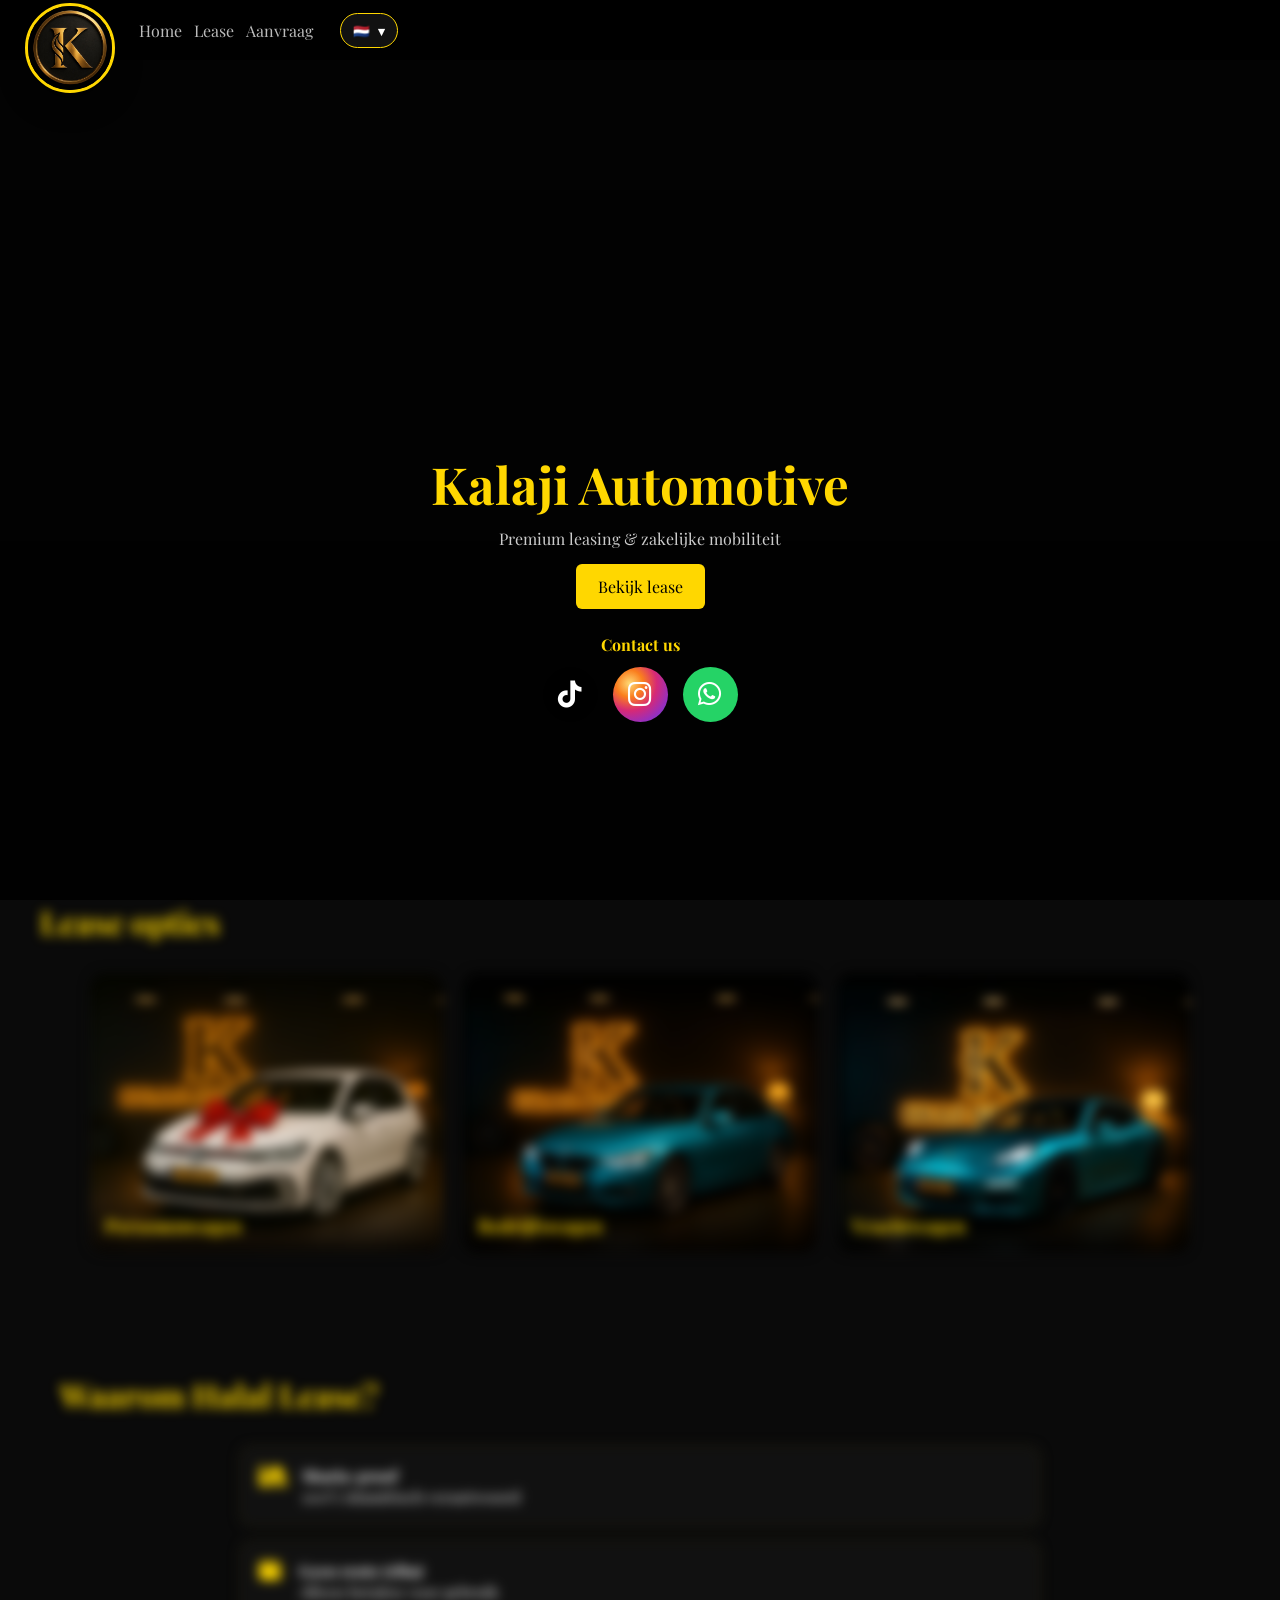
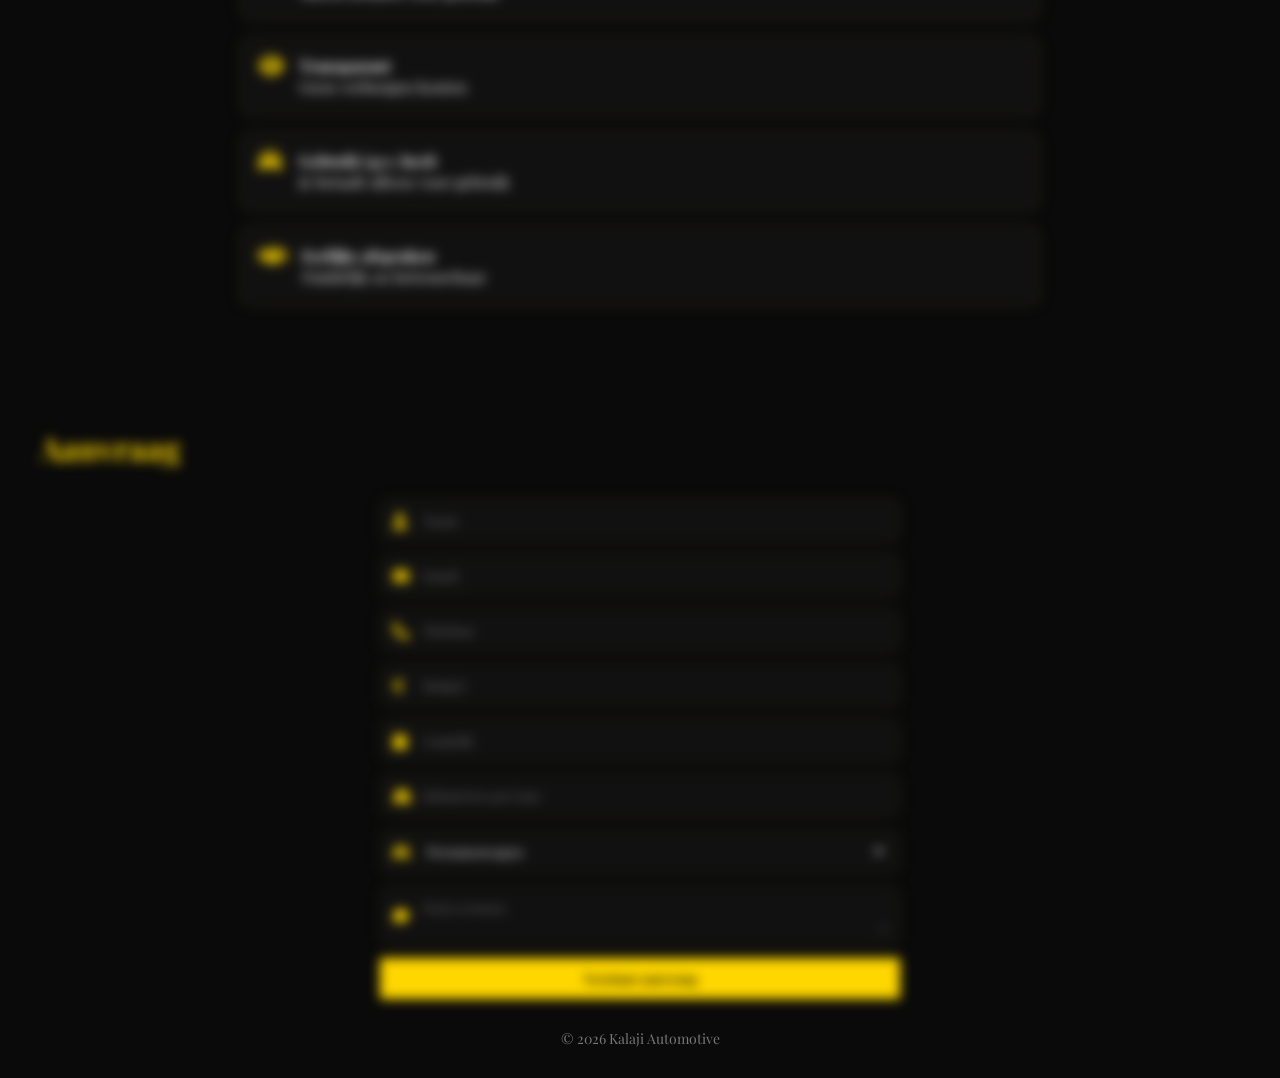
==== index.html @ 42a6dae4 "Update image sources in index.html" ====
<!DOCTYPE html>
<html lang="nl">
<head>
<meta charset="UTF-8">
<meta name="viewport" content="width=device-width, initial-scale=1.0">
<title>Kalaji Automotive</title>

<link href="https://fonts.googleapis.com/css2?family=Playfair+Display:wght@500;700&display=swap" rel="stylesheet">
<link rel="stylesheet" href="https://cdnjs.cloudflare.com/ajax/libs/font-awesome/6.7.1/css/all.min.css">
<link rel="stylesheet" href="style.css">
<link href="https://fonts.googleapis.com/css2?family=Montserrat:wght@400;600;700&display=swap" rel="stylesheet">
<meta name="viewport" content="width=device-width, initial-scale=1.0">
</head>

<body>

<header>

  <div class="left">
    <div class="logo">
      <img src="logor.jpeg" alt="logo">
    </div>

<nav>
  <a href="#home" data-key="nav_home">Home</a>
  <a href="#lease" data-key="nav_lease">Lease</a>
  <a href="#form" data-key="nav_apply">Aanvraag</a>
</nav>

  <!-- LANGUAGE -->
  <div class="lang-wrapper">
    <button class="lang-btn" id="langBtn">
      <span id="currentFlag">🇳🇱</span>
      <span>▾</span>
    </button>

    <div class="lang-menu" id="langMenu">
      <div class="lang-option" data-lang="nl">🇳🇱 Nederlands</div>
      <div class="lang-option" data-lang="en">🇬🇧 English</div>
      <div class="lang-option" data-lang="ar">🇸🇦 العربية</div>
    </div>
  </div>
</header>

<!-- HERO -->
<section id="home" class="hero">
  <div>
<h1 data-key="hero_title">Kalaji Automotive</h1>
<p data-key="hero_subtitle">Premium leasing & zakelijke mobiliteit</p>

<a href="#lease" class="btn" data-key="hero_button">Bekijk lease</a>
  
  <!-- CONTACT US -->
<div class="contact-section">
<h3 data-key="contact_title">Contact us</h3>

  <div class="contact-icons">

    <a href="https://www.tiktok.com/@kalajiautobedrijf" target="_blank" class="contact-item tiktok" data-name="TikTok">
      <i class="fab fa-tiktok"></i>
    </a>

    <a href="https://www.instagram.com/kalaji_automotive" target="_blank" class="contact-item instagram" data-name="Instagram">
      <i class="fab fa-instagram"></i>
    </a>

    <a href="https://wa.me/31638624600" target="_blank" class="contact-item whatsapp" data-name="WhatsApp">
      <i class="fab fa-whatsapp"></i>
    </a>

  </div>
</div>

  </div>
  
</section>



<!-- LEASE -->
<section id="lease" class="section">
<h2 data-key="lease_title">Lease opties</h2>
  <div class="grid">

    <div class="card" onclick="flip(this)">
      <div class="card-inner">
        <div class="card-front">
          <img src="personen.jpeg">
          <div class="overlay"><h3 data-key="car_person_title">Personenwagen</h3>
          </div>
        </div>
        <div class="card-back">
<h3 data-key="car_person_title">Personenwagen</h3>
<p data-key="car_person_desc">Perfect voor dagelijks gebruik</p>
        </div>
      </div>
    </div>

    <div class="card" onclick="flip(this)">
      <div class="card-inner">
        <div class="card-front">
          <img src="bedrijfs.jpeg">
          <div class="overlay"><h3 data-key="car_business_title">Bedrijfswagen</h3></div>
        </div>
        <div class="card-back">
          <h3 data-key="car_business_title">Bedrijfswagen</h3>
          <p data-key="car_business_desc">Ideaal voor ondernemers</p>
        </div>
      </div>
    </div>

    <div class="card" onclick="flip(this)">
      <div class="card-inner">
        <div class="card-front">
          <img src="vracht.jpeg">
          <div class="overlay"><h3 data-key="car_truck_title">Vrachtwagen</h3></div>
        </div>
        <div class="card-back">
          <h3 data-key="car_truck_title">Vrachtwagen</h3>
          <p data-key="car_truck_desc">Voor professioneel werk</p>
        </div>
      </div>
    </div>

  </div>

  <!-- HALAL -->
<div class="halal-section">
<h2 data-key="halal_title">Waarom Halal Lease?</h2>

  <div class="halal-list">

    <div class="halal-item">
      <i class="fa-solid fa-mosque"></i>
      <div>
        <h4 data-key="halal_sharia">Sharia-proof</h4>
        <p data-key="halal_sharia_desc">100% islamitisch verantwoord</p>
      </div>
    </div>

    <div class="halal-item">
      <i class="fa-solid fa-wallet"></i>
      <div>
        <h4 data-key="halal_interest">Geen rente (riba)</h4>
        <p data-key="halal_interest_desc">Alleen betalen voor gebruik</p>
      </div>
    </div>

    <div class="halal-item">
      <i class="fa-solid fa-eye"></i>
      <div>
        <h4 data-key="halal_transparent">Transparant</h4>
        <p data-key="halal_transparent_desc">Geen verborgen kosten of kleine letters</p>
      </div>
    </div>


    <div class="halal-item">
      <i class="fa-solid fa-car"></i>
      <div>
        <h4 data-key="halal_usage">Gebruik i.p.v. bezit</h4>
        <p data-key="halal_usage_desc">Je betaalt alleen voor gebruik</p>
      </div>
    </div>

        <div class="halal-item">
      <i class="fa-solid fa-handshake"></i>
      <div>
        <h4 data-key="halal_fair">Eerlijke afspraken</h4>
        <p data-key="halal_fair_desc">Duidelijk en betrouwbaar</p>

      </div>
    </div>

  </div>
</div>
</section>

<!-- FORM -->
<section id="form" class="section">
<h2 data-key="form_title">Aanvraag</h2>

<form id="contactForm" action="https://formspree.io/f/xrerybye" method="POST">

  <div class="form-row">
    <i class="fa fa-user"></i>
<input name="naam" data-key-placeholder="name" placeholder="Naam">
  </div>

  <div class="form-row">
    <i class="fa fa-envelope"></i>
    <input type="email" name="email" data-key-placeholder="email" placeholder="Email" required>
  </div>

  <div class="form-row">
    <i class="fa fa-phone"></i>
    <input name="telefoon" data-key-placeholder="phone" placeholder="Telefoon" required>
  </div>

  <div class="form-row">
    <i class="fa fa-euro-sign"></i>
    <input name="budget" data-key-placeholder="budget" placeholder="Budget">
  </div>

  <div class="form-row">
    <i class="fa fa-calendar"></i>
    <input name="looptijd" data-key-placeholder="duration" placeholder="Looptijd">
  </div>

  <div class="form-row">
    <i class="fa fa-road"></i>
    <input name="kilometers" data-key-placeholder="kilometers" placeholder="Kilometers per jaar">
  </div>

  <div class="form-row">
    <i class="fa fa-car"></i>
    <select name="voertuig">
     <option value="personen" data-key="form_car">Personenwagen</option>
      <option value="bedrijfs" data-key="form_business">Bedrijfswagen</option>
      <option value="vracht" data-key="form_truck">Vrachtwagen</option>
    </select>
  </div>

  <div class="form-row">
    <i class="fa fa-comment"></i>
    <textarea name="extra" data-key-placeholder="extra" placeholder="Extra wensen"></textarea>
  </div>

<button type="submit" data-key="form_submit">Verstuur aanvraag</button>

</form>
</section>

<footer>
© 2026 Kalaji Automotive
</footer>

<script src="script.js"></script>

</body>
</html>
---- style.css ----
@media (max-width: 768px) {
  nav {
    margin-left: 0;
    justify-content: flex-end;
    flex-wrap: nowrap;
    gap: 8px;
  }

  nav a {
    font-size: 13px;
    white-space: nowrap;
  }

  .lang-wrapper {
    flex-shrink: 0;
  }
}
*{
margin:0;
padding:0;
box-sizing:border-box;
font-family:'Playfair Display',serif;
scroll-behavior:smooth;
}

body{
background:#0a0a0a;
color:#fff;
}

/* HEADER */
header{
  position:fixed;
  top:0;
  width:100%;
  display:flex;
  align-items:center;
  justify-content:space-between;
  padding:2px 25px;
  height: 60px; /* vaste hoogte = strakker resultaat */
  background:rgba(0,0,0,0.85);
  backdrop-filter:blur(7px);
  z-index:1000;
  overflow: visible;
}

/* LINKS (logo + tekst) */
.left{
  display:flex;
  align-items:center;
  gap:12px;
}

/* LOGO half uit header */
.logo img{
  width:90px;
  height:90px;
  border-radius:50%;

  transform: translateY(20px); /* iets minder hoog laten steken */

  border:3px solid gold;

  box-shadow: 0 12px 25px rgba(0,0,0,0.5);
}

/* merknaam */
.brand{
  color:white;
  font-weight:600;
  font-size:16px;
}

/* duwt alles naar rechts vanaf hier */
nav{
  margin-left:auto;
  display:flex;
  align-items:center;
}

.brand{
  font-family: 'Montserrat', sans-serif;
  font-size:18px;
  font-weight:700;
  color: gold;
  text-transform:uppercase;

  letter-spacing: 1px; /* 👈 dit doet het effect */
}

/* taal ernaast houden */
.lang-wrapper{
  margin-left:15px;
  display:flex;
  align-items:center;
}

nav a{
color:#bbb;
margin-left:12px;
text-decoration:none;
transition:0.3s;
}

nav a:hover{
color:gold;
transform:translateY(-2px);
}

/* HERO */

.hero{
  height:100vh;
  display:flex;
  justify-content:center;
  align-items:flex-start;
  text-align:center;
  padding-top:450px;
  background:linear-gradient(rgba(0,0,0,0.65),rgba(0,0,0,0.9)),
  url("images/images/bg.jpg") center/cover no-repeat;
}

.hero h1{
color:gold;
font-size:3.2rem;
}

.hero p{
color:#ccc;
margin-top:10px;
}

/* BUTTON */
.btn{
background:gold;
padding:12px 22px;
color:black;
border-radius:6px;
text-decoration:none;
display:inline-block;
margin-top:15px;
transition:0.3s;
}

.btn:hover{
transform:scale(1.05);
box-shadow:0 10px 25px rgba(255,215,0,0.4);
}

/* SOCIAL */
.container{
display:flex;
justify-content:center;
gap:12px;
margin:40px 0;
flex-wrap:wrap;
}

.container a{
display:flex;
align-items:center;
height:60px;
width:60px;
background:white;
border-radius:50px;
overflow:hidden;
cursor:pointer;
transition:0.4s ease;
text-decoration:none;
color:black;
box-shadow:0 8px 20px rgba(0,0,0,0.2);
}

.container a:hover{
width:200px;
transform:translateY(-6px);
box-shadow:0 15px 35px rgba(255,215,0,0.45);
}

.container a .icon{
width:60px;
display:flex;
justify-content:center;
align-items:center;
}

.container a span{
padding-left:10px;
font-weight:700;
}


.section h2{
color:gold;
margin-bottom:30px;
font-size:2rem;
}

/* CARDS */
.grid{
display:grid;
gap:20px;
max-width:1100px;
margin:auto;
}

@media(min-width:768px){
.grid{grid-template-columns:repeat(3,1fr);}
}

.card{
height:280px;
cursor:pointer;
perspective:1000px;
transition:0.3s;
}

.card:hover{
transform:translateY(-10px);
filter:drop-shadow(0 15px 30px rgba(255,215,0,0.35));
}

.card-inner{
position:relative;
width:100%;
height:100%;
transition:transform 0.8s;
transform-style:preserve-3d;
}

.card.flipped .card-inner{
transform:rotateY(180deg);
}

.card-front,.card-back{
position:absolute;
width:100%;
height:100%;
backface-visibility:hidden;
border-radius:15px;
overflow:hidden;
}

.card-front img{
width:100%;
height:100%;
object-fit:cover;
}

.overlay{
position:absolute;
bottom:0;
width:100%;
padding:15px;
background:linear-gradient(to top,rgba(0,0,0,0.85),transparent);
}

.overlay h3{
color:gold;
}

/* BACK */
.card-back{
background:#111;
transform:rotateY(180deg);
display:flex;
align-items:center;
justify-content:center;
padding:20px;
text-align:center;
border:1px solid rgba(255,215,0,0.2);
}

.card-back h3{
color:gold;
margin-bottom:10px;
}

/* HALAL */
.halal-section{
padding:120px 20px;
}

.halal-text{
max-width:750px;
margin:0 auto 30px auto;
color:#ccc;
line-height:1.6;
}

.halal-list{
max-width:800px;
margin:auto;
display:flex;
flex-direction:column;
gap:15px;
}

.halal-item{
display:flex;
gap:15px;
align-items:flex-start;
background:#111;
padding:18px;
border-radius:12px;
border:1px solid rgba(255,215,0,0.15);
transition:0.3s;
}

.halal-item:hover{
transform:translateX(8px);
box-shadow:0 12px 30px rgba(255,215,0,0.25);
}

.halal-item i{
color:gold;
font-size:22px;
min-width:25px;
}

/* FORM */
form{
max-width:520px;
margin:auto;
display:flex;
flex-direction:column;
gap:12px;
}

.form-row{
display:flex;
align-items:center;
gap:10px;
background:#111;
padding:12px;
border-radius:10px;
border:1px solid rgba(255,215,0,0.1);
transition:0.3s;
}

.form-row:hover{
box-shadow:0 10px 25px rgba(255,215,0,0.15);
transform:scale(1.01);
}

.form-row i{
color:gold;
min-width:20px;
}

input,select,textarea{
width:100%;
background:transparent;
border:none;
color:white;
outline:none;
}

/* BUTTON */
button{
background:gold;
padding:12px;
border:none;
cursor:pointer;
font-weight:bold;
transition:0.3s;
}

button:hover{
transform:scale(1.03);
box-shadow:0 10px 25px rgba(255,215,0,0.4);
}

/* WHATSAPP FLOAT */
.whatsapp{
position:fixed;
bottom:0px;
right:0px;
background:#25D366;
padding:12px 14px;
border-radius:50px;
color:white;
text-decoration:none;
}

/* FOOTER */
footer{
text-align:center;
padding:30px;
color:#777;
font-size:14px;
}

/* CONTACT SECTION */
.contact-section{
text-align:center;
margin-top:25px;
}

.contact-section h3{
color:gold;
margin-bottom:12px;
font-size:16px;
}

.contact-icons{
display:flex;
justify-content:center;
align-items:center;
gap:15px;
}

/* CONTACT ITEM (FIXED & CLEAN) */
.contact-item{
width:55px;
height:55px;
border-radius:55%;
display:flex;
align-items:center;
justify-content:center;
position:relative;
text-decoration:none;
color:white;
transition:0.3s ease;
}

/* ICON CENTER FIX */
.contact-item i{
font-size:27px;
display:flex;
align-items:center;
justify-content:center;
width:100%;
height:100%;
}

/* COLORS */
.contact-item.tiktok{
background:#000;
}

.contact-item.instagram{
background:radial-gradient(circle at 30% 30%, #feda75, #fa7e1e, #d62976, #962fbf, #4f5bd5);
}

.contact-item.whatsapp{
background:#25D366;
}

/* HOVER */
.contact-item:hover{
transform:translateY(-8px) scale(1.1);
filter:brightness(1.2);
box-shadow:0 10px 25px rgba(255,215,0,0.4);
}

/* TOOLTIP */
.contact-item::after{
content:attr(data-name);
position:absolute;
bottom:-28px;
background:black;
color:gold;
padding:4px 8px;
font-size:12px;
border-radius:5px;
opacity:0;
transition:0.3s;
pointer-events:none;
white-space:nowrap;
}

.contact-item:hover::after{
opacity:1;
bottom:-35px;
}

.lang-wrapper{
position:relative;
}

.lang-btn{
background:#111;
border:1px solid gold;
color:white;
padding:8px 12px;
border-radius:50px;
cursor:pointer;
display:flex;
align-items:center;
gap:8px;
transition:0.3s;
}

.lang-btn:hover{
transform:scale(1.05);
box-shadow:0 10px 25px rgba(255,215,0,0.3);
}

.lang-menu{
position:absolute;
right:0;
top:45px;
background:#111;
border:1px solid gold;
border-radius:12px;
overflow:hidden;
display:none;
min-width:180px;
z-index:999;
}

.lang-menu.active{
display:block;
}

.lang-option{
padding:10px;
cursor:pointer;
display:flex;
align-items:center;
gap:10px;
transition:0.2s;
}

.lang-option:hover{
background:gold;
color:black;
}

.lang-option span{
font-size:18px;
}

.section{
  max-width:1200px;
  margin:auto;
}





section{
  opacity:0.2;
  transform:scale(0.96);
  filter:blur(6px);
  transition: all 0.7s cubic-bezier(.2,.8,.2,1);
}

section.active{
  opacity:1;
  transform:scale(1);
  filter:blur(0);
}

section{
  opacity:0.2;
  transform:scale(0.96);
  filter:blur(6px);
  transition: all 0.7s cubic-bezier(.2,.8,.2,1);
}

section.active{
  opacity:1;
  transform:scale(1);
  filter:blur(0);
}






































/* From Uiverse.io by yeisonordonez */ 
.container {
  position: absolute;
  width: 380px;
  height: 380px;
  margin: auto;
  display: flex;
  align-items: center;
  justify-content: center;
}

.car-container {
  position: absolute;
  width: 380px;
  height: 380px;
}

.car {
  position: absolute;
  width: 220px;
  height: 110px;
  background-color: #911717;
  left: 30px;
  top: 150px;
  clip-path: polygon(6% 0%, 80% 0%, 100% 50%, 100% 100%, 0% 100%);
}

.car::before {
  content: "";
  position: absolute;
  width: 220px;
  height: 45px;
  background-color: #ba1c1c;
  left: 0px;
  top: 5px;
  border-top: 4px solid #630909;
  border-bottom: 2px solid #630909;
}

.car::after {
  content: "";
  position: absolute;
  width: 2px;
  height: 110px;
  background-color: #630909;
  left: 140px;
  top: 5px;
  transform: rotate(3deg);
  box-shadow:
    -65px 5px #630909,
    78px 5px #630909;
}

.front-part {
  position: absolute;
  width: 100px;
  height: 55px;
  background-color: #911717;
  right: 30px;
  top: 205px;
  clip-path: polygon(0% 0%, 100% 20%, 100% 100%, 0% 100%);
}

.front-part2 {
  position: absolute;
  width: 100px;
  height: 10px;
  background-color: rgb(154, 11, 11);
  right: 30px;
  transform: rotate(6.3deg);
  top: 212px;
  border-bottom: 2px solid #630909;
}
.front-part2::after {
  content: "";
  position: absolute;
  width: 10px;
  height: 8px;
  background-color: rgba(251, 243, 205, 0.686);
  right: 22px;
  top: -4px;
  box-shadow: inset 0px -3px #000000c9;
}

.front-part2::before {
  content: "";
  position: absolute;
  width: 95px;
  height: 5px;
  background-color: #d41111;
  top: -5px;
  border-radius: 50% 50% 0% 0%;
}

.front-part3 {
  position: absolute;
  background-color: #3d090965;
  width: 320px;
  height: 30px;
  bottom: 120px;
  left: 30px;
  box-shadow: inset 0px 12px rgba(252, 72, 72, 0.147);
}

.front-part3::before {
  content: "";
  position: absolute;
  background-color: #f984843b;
  width: 220px;
  height: 8px;
  bottom: 46px;
  left: 0px;
}

.bottom-part {
  position: absolute;
  width: 320px;
  height: 20px;
  background-color: #630909;
  left: 30px;
  top: 260px;
}

.bottom-part::before {
  content: "";
  position: absolute;
  width: 50px;
  height: 25px;
  background-color: #864343;
  left: -8px;
  top: -5px;
  border-radius: 5px 0px 0px 10px;
  box-shadow:
    inset -5px -8px rgba(0, 0, 0, 0.409),
    inset -5px 3px rgba(255, 255, 255, 0.324);
}

.wheel-container {
  position: absolute;
  width: 100px;
  height: 46px;
  background-color: black;
  left: 40px;
  top: 234px;
  clip-path: polygon(20% 0%, 80% 0%, 100% 100%, 0% 100%);
  box-shadow: 100px 0px;
}

.wheel-container2 {
  left: 235px;
}

.wheel-back {
  position: absolute;
  background-color: rgb(33, 9, 9);
  width: 30px;
  height: 70px;
  left: 6px;
  top: 175px;
  border-radius: 8px;
  transform: rotate(4deg);
  box-shadow:
    inset 6px -1px 0px -2px rgb(101, 101, 101),
    inset 0px 5px rgb(96, 96, 96),
    inset 0px 30px 0px -4px #2b2b2b;
}

.wheel-break {
  width: 30px;
  height: 30px;
  position: absolute;
  border-radius: 50%;
  background-color: rgb(183, 189, 211);
  bottom: 25px;
  left: 25px;
}

.wheel-break::after {
  content: "";
  position: absolute;
  background-color: rgb(183, 0, 0);
  width: 8px;
  height: 15px;
  right: -1px;
  top: 8px;
  border-radius: 0% 100% 100% 0% / 0% 50% 50% 0%;
}

.wheel-break::before {
  content: "";
  position: absolute;
  width: 15px;
  height: 15px;
  border-radius: 50%;
  background-color: rgb(0, 0, 0);
  top: 3.5px;
  left: 3.5px;
  border: 4px solid rgb(90, 100, 134);
}

.wheel-break2 {
  width: 30px;
  height: 30px;
  position: absolute;
  border-radius: 50%;
  background-color: rgb(183, 189, 211);
  bottom: 25px;
  left: 25px;
}

.wheel-break2::after {
  content: "";
  position: absolute;
  background-color: rgb(183, 0, 0);
  width: 10px;
  height: 25px;
  left: -2px;
  top: 3px;
  border-radius: 100% 0% 0% 100% / 50% 0% 0% 50%;
}

.wheel-break2::before {
  content: "";
  position: absolute;
  width: 15px;
  height: 15px;
  border-radius: 50%;
  background-color: rgb(0, 0, 0);
  top: 3.5px;
  left: 3.5px;
  border: 4px solid rgb(90, 100, 134);
}

.window {
  width: 55px;
  height: 40px;
  position: absolute;
  background-color: black;
  top: 160px;
  left: 45px;
  transform: skew(-5deg);
  border-radius: 6px;
  box-shadow: inset 0px 0px 0px 2px rgb(61, 61, 61);
}

.window::before {
  content: "";
  width: 48px;
  height: 40px;
  position: absolute;
  background-color: black;
  top: 0px;
  left: 72px;
  border-radius: 6px;
  box-shadow: inset 0px 0px 0px 2px rgb(61, 61, 61);
}

.window::after {
  content: "";
  width: 30px;
  height: 40px;
  position: absolute;
  background-color: black;
  top: 0px;
  left: 132px;
  border-radius: 6px 6px 0px 6px;
  box-shadow:
    inset 2px 0px rgb(61, 61, 61),
    inset 0px 2px rgb(61, 61, 61);
}

.window2 {
  width: 53px;
  height: 20px;
  position: absolute;
  background-color: black;
  top: 180px;
  left: 180px;
  border-radius: 0% 100% 10% 0% / 0% 80% 10% 4%;
  box-shadow: inset 0px -2px rgb(61, 61, 61);
}

.window2::before {
  content: "";
  position: absolute;
  width: 15px;
  height: 42px;
  background-color: black;
  top: -18px;
  right: 11px;
  transform: rotate(-37deg);
  border-radius: 0% 10% 0% 100%;
  box-shadow: inset -2px 0px rgb(61, 61, 61);
}

.window2::after {
  content: "";
  position: absolute;
  width: 10px;
  height: 36px;
  background-color: rgb(60, 60, 61);
  top: -18px;
  right: 25px;
  transform: skew(37deg);
  box-shadow:
    -60px 0px rgb(60, 60, 61),
    -130px 0px rgb(60, 60, 61);
}

.window3 {
  width: 4px;
  height: 25px;
  position: absolute;
  background-color: #bbbcbc52;
  top: 173px;
  left: 189px;
  transform: skew(38deg);
  box-shadow:
    -60px 0px #bbbcbc52,
    -129px -1px #bbbcbc52;
}

.window3::before {
  content: "";
  width: 3px;
  height: 55px;
  position: absolute;
  background-color: black;
  top: -22px;
  left: 42px;
}

.details {
  position: absolute;
  width: 60px;
  height: 4px;
  background-color: black;
  top: 220px;
  left: 40px;
  box-shadow: 150px 0px;
}

.details::before {
  content: "";
  position: absolute;
  width: 50px;
  height: 4px;
  background-color: black;
  top: 0px;
  right: -70px;
  box-shadow:
    15px 45px 0px 0px #6f6f6f,
    70px 45px 0px 0px #6f6f6f,
    50px 45px 0px 0px #6f6f6f,
    20px 50px 0px 1px #3b3b3b,
    66px 50px 0px 1px #3b3b3b,
    20px 50px 0px 5px,
    66px 50px 0px 5px;
}

.details::after {
  content: "";
  position: absolute;
  width: 70px;
  height: 4px;
  background-color: black;
  right: -230px;
  transform: rotate(5deg);
  bottom: -3px;
}

.details2 {
  position: absolute;
  width: 60px;
  height: 8px;
  background-color: #c42525;
  top: 228px;
  left: 60px;
  box-shadow: 195px 2px #c42525;
  border-radius: 17% 18% 26% 26% / 100% 100% 0% 0%;
}

.details2::before {
  content: "";
  position: absolute;
  width: 5px;
  height: 54px;
  background-color: #c42525;
  transform: rotate(24deg);
  left: -8.7px;
  box-shadow: 178.1px -79px #c42525;
}

.details2::after {
  content: "";
  position: absolute;
  width: 4px;
  height: 54px;
  background-color: #9c1717;
  transform: rotate(-24deg);
  left: 65px;
  box-shadow: 178.1px 79px #9c1717;
}

.details4 {
  position: absolute;
  width: 50px;
  height: 3px;
  background-color: #f75f5f8c;
  top: 233px;
  left: 64px;
  box-shadow: 195px 2px #f75f5f8c;
  border-radius: 17% 18% 26% 26% / 100% 100% 0% 0%;
}

.details4::before {
  content: "";
  position: absolute;
  width: 3px;
  height: 50px;
  background-color: #f75f5f8c;
  transform: rotate(24deg);
  left: -11px;
  top: -2px;
  box-shadow: 178.1px -77px 0px -0.5px #f75f5f8c;
}

.details4::after {
  content: "";
  position: absolute;
  width: 2px;
  height: 50px;
  background-color: #f75f5f8c;
  transform: rotate(-24deg);
  left: 60px;
  top: -2px;
  box-shadow: 177px 81px #f75f5f8c;
}

.details3 {
  position: absolute;
  width: 20px;
  height: 15px;
  background-color: black;
  bottom: 175px;
  right: 146px;
  box-shadow:
    inset 0px 2px #424141,
    inset -2px 0px #1d1515,
    inset 0px 10px rgb(37, 37, 37);
  border-radius: 4px 4px 0px 4px;
}

.details3::before {
  position: absolute;
  content: "";
  width: 10px;
  height: 4px;
  background-color: rgba(0, 0, 0, 0.858);
  left: -41px;
  top: 30px;
  box-shadow: -67px 0px;
}

.details3::after {
  position: absolute;
  content: "";
  width: 2px;
  height: 2px;
  background-color: rgba(179, 178, 178, 0.858);
  left: -41px;
  top: 30px;
  box-shadow: -67px 0px rgb(167, 167, 167);
}

.bumper {
  position: absolute;
  width: 20px;
  height: 35px;
  background-color: black;
  bottom: 100px;
  right: 23px;
  border-radius: 0% 20% 20% 0%;
  box-shadow: inset -4px 0px rgb(79, 79, 79);
}

.bumper::before {
  content: "";
  position: absolute;
  width: 20px;
  height: 3px;
  background-color: rgb(105, 105, 105);
  box-shadow: 0px 14px 0px -0.3px rgba(251, 251, 251, 0.315);
}

.bumper::after {
  content: "";
  position: absolute;
  width: 3px;
  height: 25px;
  background-color: rgb(69, 69, 69);
  rotate: 8deg;
  top: 3px;
  left: -2px;
}

.bumper2 {
  position: absolute;
  width: 25px;
  height: 5px;
  background-color: rgb(39, 39, 39);
  bottom: 101px;
  right: 23px;
  rotate: 5deg;
}

.bumper2::before {
  content: "";
  position: absolute;
}

.details5 {
  position: absolute;
  width: 100px;
  height: 2px;
  background-color: rgb(187, 187, 187);
  bottom: 107px;
  left: 138px;
}

.details5::before {
  content: "";
  position: absolute;
  width: 20px;
  height: 10px;
  background-color: rgba(255, 255, 255, 0.096);
  top: -80px;
  left: -125px;
  transform: rotate(5deg);
  box-shadow:
    inset 0px -3px rgba(255, 255, 255, 0.24),
    0px 40px 0px 1px black;
}

.details5::after {
  content: "";
  position: absolute;
  width: 170px;
  height: 1px;
  background-color: rgb(0, 0, 0);
  top: -120px;
  left: -98px;
  box-shadow: 0px -2px 0px 1px;
}

.wheel-logo {
  width: 0;
  height: 0;
  border-style: solid;
  border-width: 0 1px 4px 1px;
  border-color: transparent transparent white transparent;
  z-index: 1;
  transform: scale(1);
}

.wheel-logo::before {
  content: "";
  position: absolute;
  width: 0;
  height: 0;
  border-style: solid;
  border-width: 0 1px 4px 1px;
  border-color: transparent transparent white transparent;
  transform: rotate(-65deg);
  right: 1px;
}

.wheel-logo::after {
  content: "";
  position: absolute;
  width: 0;
  height: 0;
  border-style: solid;
  border-width: 0 1px 4px 1px;
  border-color: transparent transparent white transparent;
  transform: rotate(65deg);
  left: 1px;
}

.head-lights {
  position: absolute;
  width: 16px;
  height: 20px;
  background-color: rgb(212, 207, 166);
  left: 334px;
  bottom: 140px;
  box-shadow:
    inset 3px 0px #840f0f,
    inset -5px 0px #9a4e4e,
    inset -5px 0px #ad2121;
}

.head-lights::before {
  content: "";
  position: absolute;
  width: 4px;
  height: 15px;
  background-color: #840f0f;
  left: 11px;
  bottom: 0px;
}

.head-lights::after {
  content: "";
  position: absolute;
  width: 8px;
  height: 8px;
  background-color: #840f0f86;
  left: 3px;
  bottom: 0px;
  box-shadow: -1px -13px 0px -1px rgba(254, 254, 235, 0.568);
}

.tail-lights {
  position: absolute;
  width: 4px;
  height: 10px;
  background-color: rgb(252, 3, 3);
  right: 348px;
  bottom: 125px;
  box-shadow: inset -2px 0px rgb(214, 0, 0);
}

.tail-lights::before {
  content: "";
  position: absolute;
  width: 14px;
  height: 16px;
  background-color: rgba(255, 0, 0, 0.288);
  left: -4px;
}

.extra-lighting-details {
  position: absolute;
  background-color: rgba(255, 255, 255, 0.712);
  height: 1.5px;
  width: 50px;
  bottom: 145px;
  left: 65px;
  box-shadow: 195px 2px rgba(255, 255, 255, 0.712);
}

.extra-lighting-details::before {
  content: "";
  position: absolute;
  background-color: rgba(255, 255, 255, 0.288);
  height: 2px;
  width: 115px;
  top: 10px;
  left: 65px;
  box-shadow: -30px -35px 0px 1px rgba(255, 255, 255, 0.205);
}

.extra-lighting-details::after {
  content: "";
  position: absolute;
  background-color: rgba(255, 255, 255, 0.568);
  height: 2px;
  width: 80px;
  top: -22px;
  left: 190px;
  rotate: 8deg;
  box-shadow: 0px -3px rgba(0, 0, 0, 0.349);
}

.extra-lighting-details2 {
  position: absolute;
  background-color: rgba(0, 0, 0, 0.226);
  height: 12px;
  width: 10px;
  bottom: 165px;
  left: 220px;
  rotate: 15deg;
}

.extra-lighting-details2::before {
  content: "";
  position: absolute;
  background-color: rgba(0, 0, 0, 0.308);
  height: 8px;
  width: 10px;
  bottom: 5px;
  left: 0px;
  rotate: -15deg;
}

.extra-lighting-details3 {
  position: absolute;
  background-color: rgba(255, 255, 255, 0.089);
  height: 45px;
  width: 5px;
  bottom: 175px;
  left: 100px;
  rotate: 5deg;
  box-shadow:
    10px 0px rgba(255, 255, 255, 0.144),
    65px -5px rgba(255, 255, 255, 0.144);
}

.extra-lighting-details3::before {
  content: "";
  position: absolute;
  background-color: rgba(255, 255, 255, 0.418);
  height: 1px;
  width: 25px;
  bottom: -33px;
  left: 240px;
  rotate: -5deg;
  box-shadow: 1px -12px rgba(255, 255, 255, 0.541);
}

.street {
  position: absolute;
  width: 600px;
  height: 450px;
  bottom: 0px;
  z-index: -1;
  overflow: hidden;
}

.line {
  position: absolute;
  width: 100%;
  height: 4px;
  background-color: black;
  bottom: 62px;
}

.obstacles {
  position: absolute;
  width: 20px;
  height: 15px;
  background-color: black;
  border-radius: 40% 40% 0% 0%;
  bottom: 60px;
  left: 110%;
}

/*wheel*/
.wheel-ring {
  position: absolute;
  width: 60px;
  height: 60px;
  border-radius: 50%;
  left: 10px;
  top: 10px;
  border: 6px solid rgb(34, 34, 34);
  box-shadow:
    0px 0px 0px 4px rgb(63, 63, 63),
    inset 0px 0px 0px 2px rgb(0, 0, 0);
  display: flex;
  justify-content: center;
  align-items: center;
}

.wheel-ring2 {
  left: 10px;
  top: 10px;
}

.container-wheel2 {
  width: 80px;
  height: 80px;
  position: absolute;
  bottom: 60px;
  left: 245px;
}

.container-wheel1 {
  width: 80px;
  height: 80px;
  position: absolute;
  bottom: 60px;
  left: 50px;
}

.wheel-center {
  position: absolute;
  width: 20px;
  height: 20px;
  border-radius: 50%;
  background-color: rgb(255, 255, 255);
  box-shadow:
    inset 0px 0px 0px 5px,
    inset 0px 0px 0px 6px rgb(191, 191, 191),
    inset 0px 0px 0px 12px black;
}

.wheel-center2 {
  position: absolute;
  width: 50px;
  height: 50px;
  border-radius: 50%;
  z-index: 1;
  border: 1px solid white;
}

.wheel-ring-stick {
  position: absolute;
  width: 4px;
  height: 18px;
  background-color: black;
  top: 32px;
  left: 19px;
  transform: rotate(15deg);
}

.wheel-ring-stick::before {
  content: "";
  position: absolute;
  width: 4px;
  height: 18px;
  background-color: black;
  top: -2px;
  left: 8px;
  transform: rotate(-20deg);
}

.wheel-ring-stick2 {
  transform: rotate(82deg);
  left: 8px;
  top: 16px;
}

.wheel-ring-stick3 {
  left: 34px;
  top: 25px;
  transform: rotate(-55deg);
}

.wheel-ring-stick4 {
  top: 2px;
  left: 17px;
  transform: rotate(155deg);
}

.wheel-ring-stick5 {
  top: 7px;
  left: 36px;
  transform: rotate(225deg);
}

/*end of wheel*/

/*----AMIMATION-----*/

/*wheel*/
@keyframes spinning {
  0% {
    transform: rotate(0deg);
  }
  100% {
    transform: rotate(360deg);
  }
}

.wheel-ring1 {
  animation: spinning 1s linear infinite;
}

.wheel-ring2 {
  animation: spinning 1s linear infinite;
}

.container-wheel1 {
  animation: bounce1 3s infinite;
}

.container-wheel2 {
  animation: bounce2 3s infinite;
}

@keyframes bounce1 {
  0%,
  50% {
    transform: translateY(0px);
  }
  52% {
    transform: translateY(-5px);
  }
  65% {
    transform: translateY(0px);
  }
}

@keyframes bounce2 {
  0%,
  28% {
    transform: translateY(0px);
  }
  30% {
    transform: translateY(-5px);
  }
  45% {
    transform: translateY(0px);
  }
}
/*wheel-end*/

/*car-body*/
.car-container {
  animation: lift 3s infinite cubic-bezier(0.96, 0.5, 0.27, 0.55);
  transform-origin: center;
}

@keyframes lift {
  0%,
  30% {
    transform: rotate(0deg) translateY(0px);
  }
  32% {
    transform: rotate(-1.5deg) translateY(-2px);
  }
  48%,
  50% {
    transform: rotate(0deg) translateY(0px);
  }
  56.5% {
    transform: rotate(1deg) translateY(-1px);
  }
  68% {
    transform: rotate(0deg) translateY(0px);
  }
}

/*obstacle*/

.obstacles {
  animation: displacement 3s linear infinite;
}

@keyframes displacement {
  0% {
    left: 110%;
  }
  100% {
    left: -40%;
  }
}


.car-wrapper {
  position: absolute;
  top: 200px; /* 👈 hier omhoog */
  left: 1030px;
  width: 380px;
  height: 380px;
}
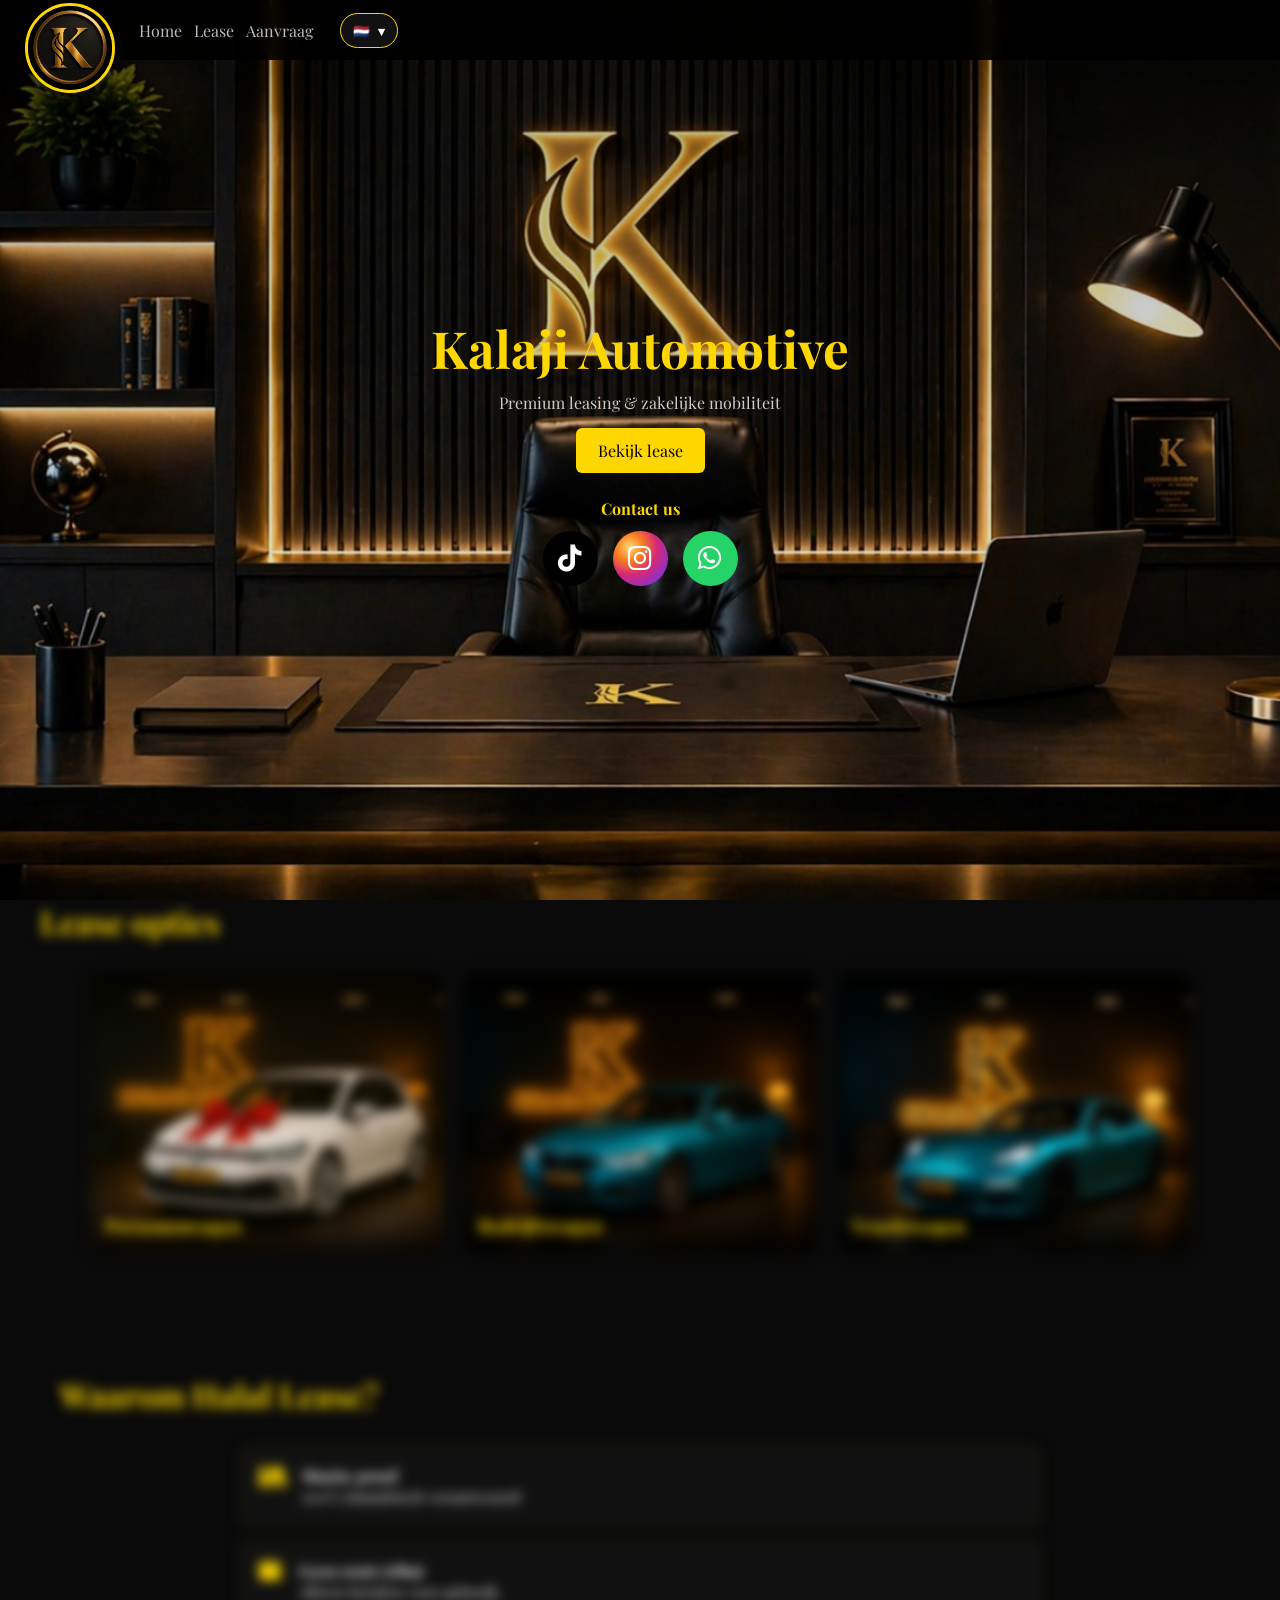
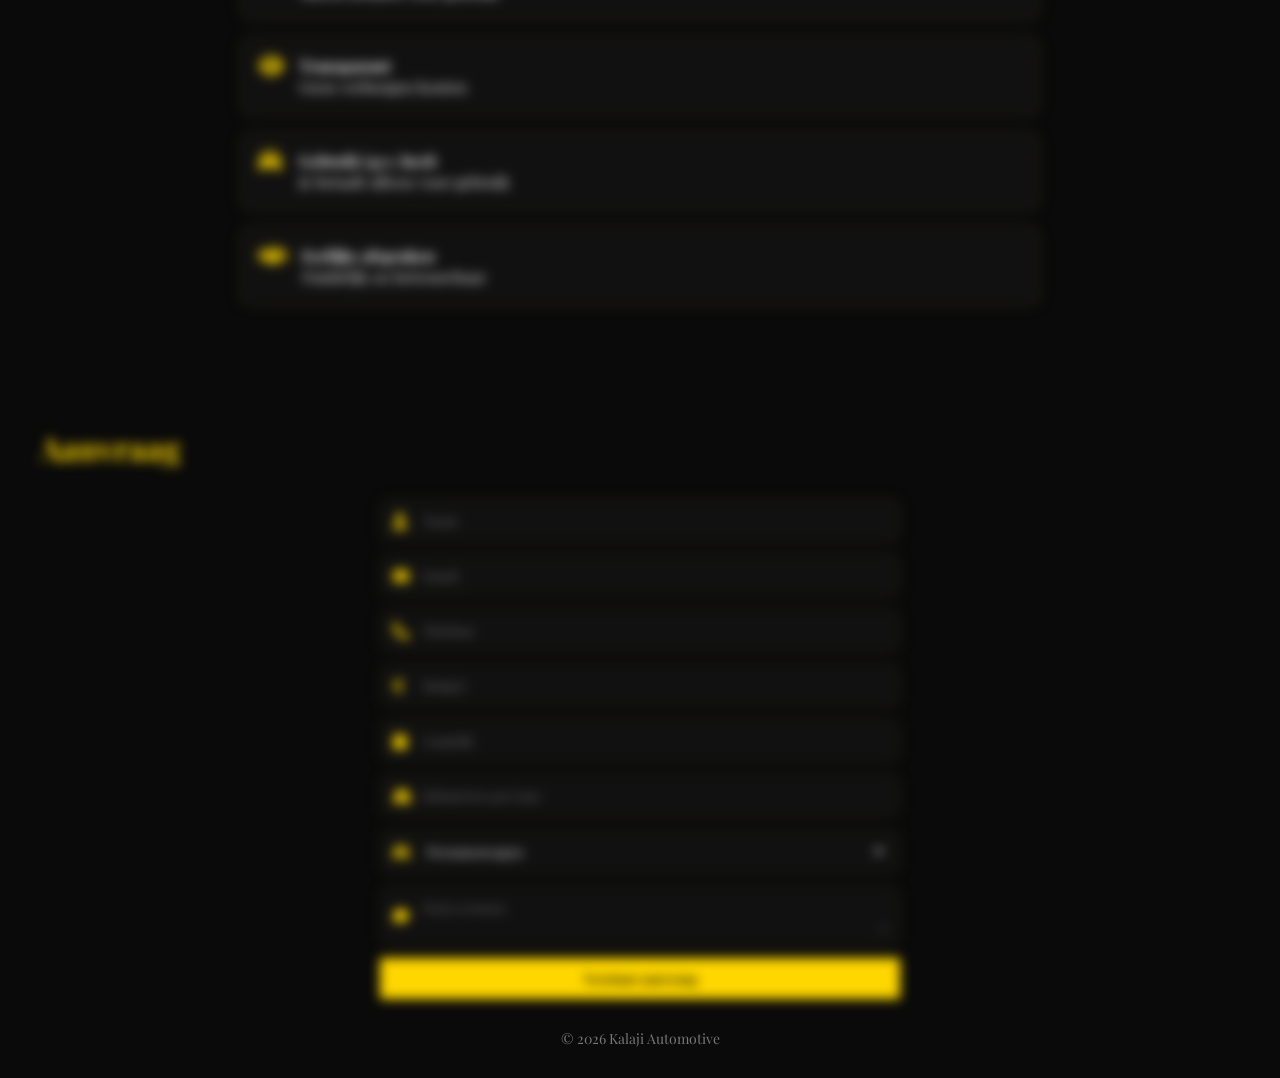
==== commit 8a04e36c: "Update hero title in index.html" ====
--- a/index.html
+++ b/index.html
@@ -45,7 +45,7 @@
 <!-- HERO -->
 <section id="home" class="hero">
   <div>
-<h1 data-key="hero_title">Kalaji Automotive</h1>
+<h1 data-key="hero_title">EWANIFOOOOOOOOOOOOOOOOOOOOOOOOO</h1>
 <p data-key="hero_subtitle">Premium leasing & zakelijke mobiliteit</p>
 
 <a href="#lease" class="btn" data-key="hero_button">Bekijk lease</a>
--- a/style.css
+++ b/style.css
@@ -109,17 +109,26 @@
 
 /* HERO */
 
-.hero{
-  height:100vh;
-  display:flex;
-  justify-content:center;
-  align-items:flex-start;
-  text-align:center;
-  padding-top:450px;
-  background:linear-gradient(rgba(0,0,0,0.65),rgba(0,0,0,0.9)),
-  url("images/images/bg.jpg") center/cover no-repeat;
-}
-
+/* 📱 Mobiel (zoals je nu hebt) */
+.hero {
+  height: 100vh;
+  display: flex;
+  justify-content: center;
+  align-items: flex-start;
+  text-align: center;
+  padding-top: 320px;
+
+  background: linear-gradient(rgba(0,0,0,0.3), rgba(0,0,0,0.0)),
+              url("bg.jpeg") center/cover no-repeat;
+}
+
+/* 💻 Desktop */
+@media (min-width: 768px) {
+  .hero {
+    align-items: center;   /* centeren */
+    padding-top: 0;        /* padding weg */
+  }
+}
 .hero h1{
 color:gold;
 font-size:3.2rem;
@@ -1562,3 +1571,8 @@
   width: 380px;
   height: 380px;
 }
+
+.wheel-ring1 {
+  animation: spinning 1s linear infinite;
+}
+
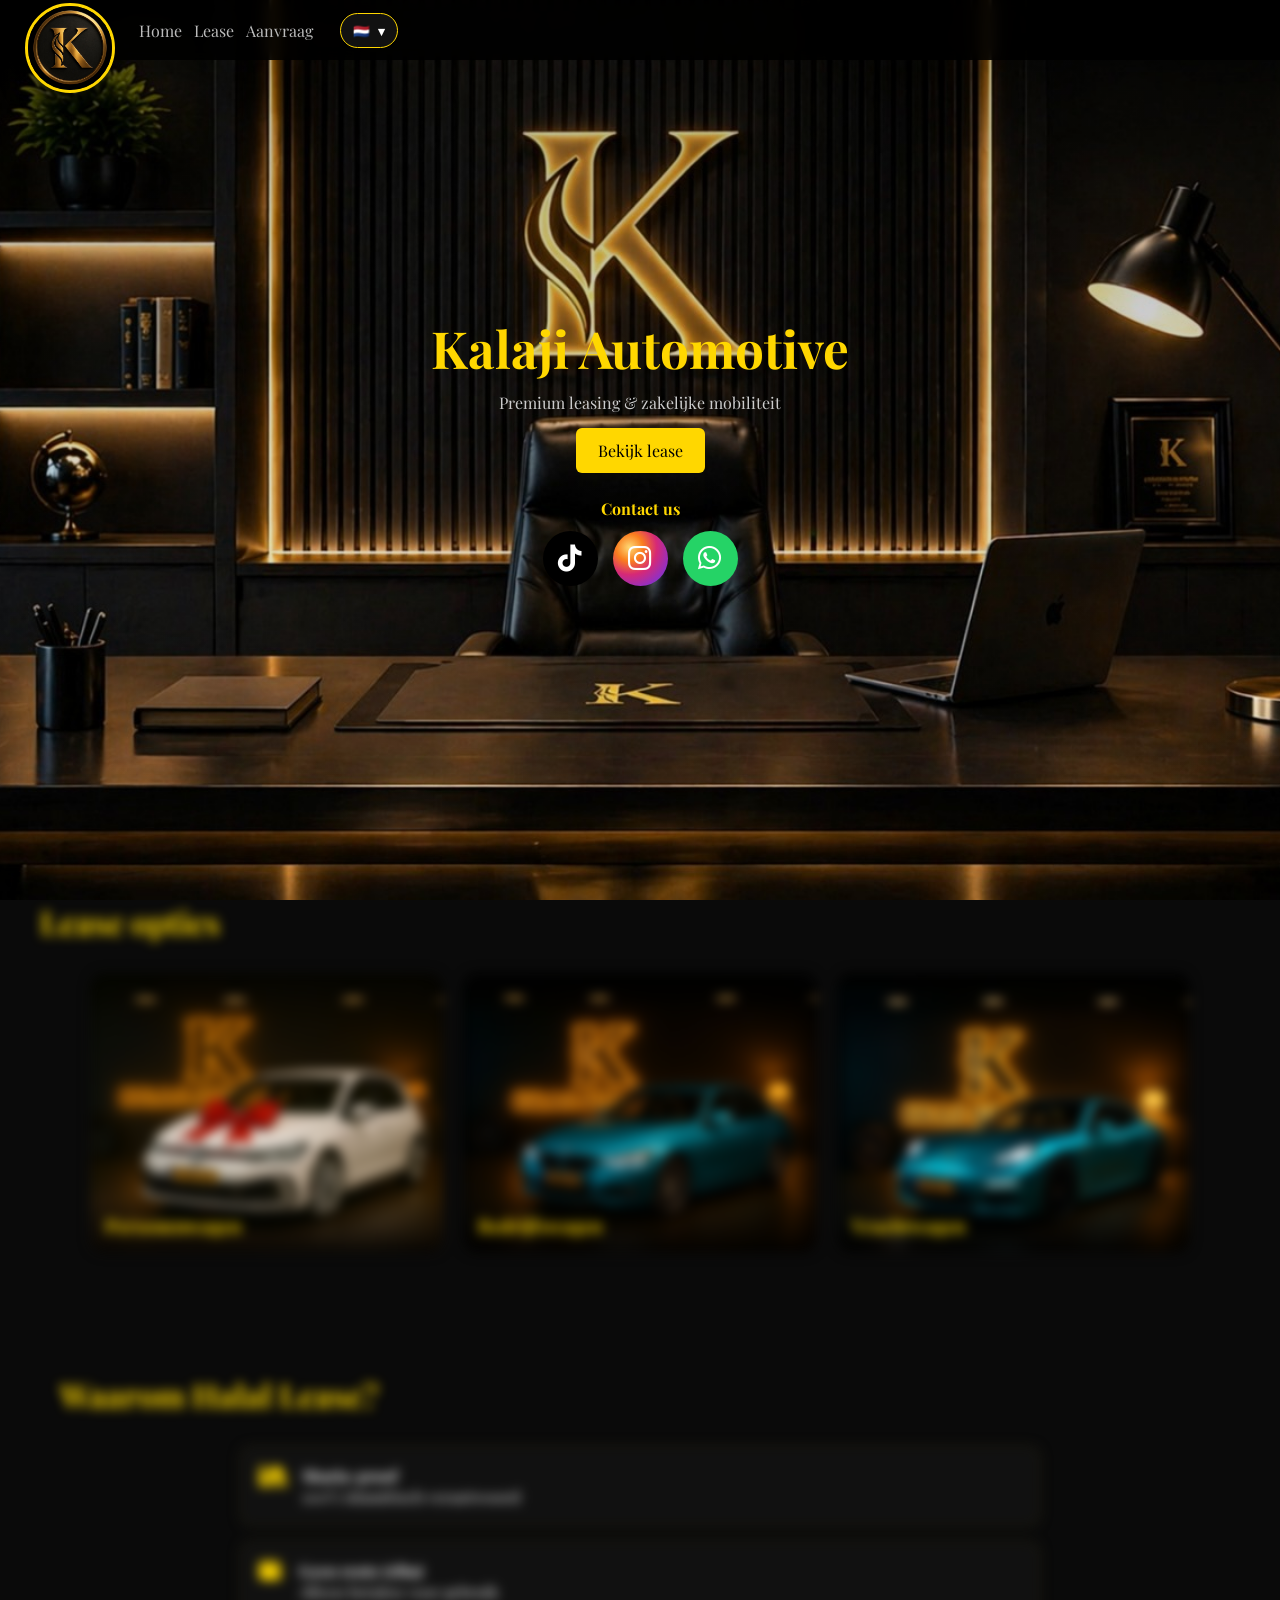
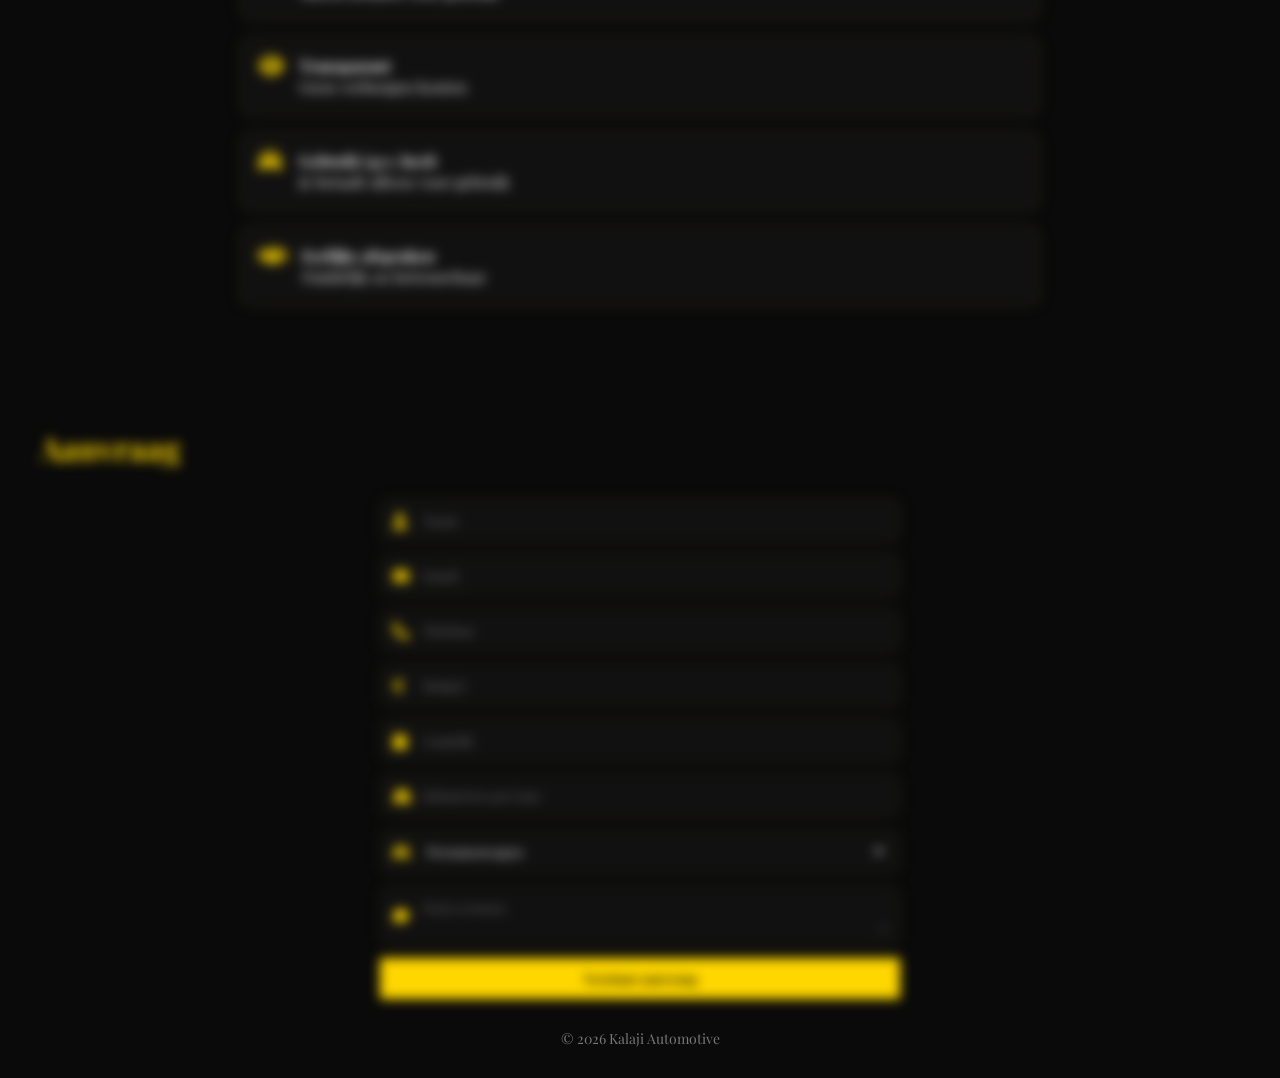
==== commit 7402bc21: "Update hero title to 'Kalaji Automotive'" ====
--- a/index.html
+++ b/index.html
@@ -45,7 +45,7 @@
 <!-- HERO -->
 <section id="home" class="hero">
   <div>
-<h1 data-key="hero_title">EWANIFOOOOOOOOOOOOOOOOOOOOOOOOO</h1>
+<h1 data-key="hero_title">Kalaji Automotive</h1>
 <p data-key="hero_subtitle">Premium leasing & zakelijke mobiliteit</p>
 
 <a href="#lease" class="btn" data-key="hero_button">Bekijk lease</a>
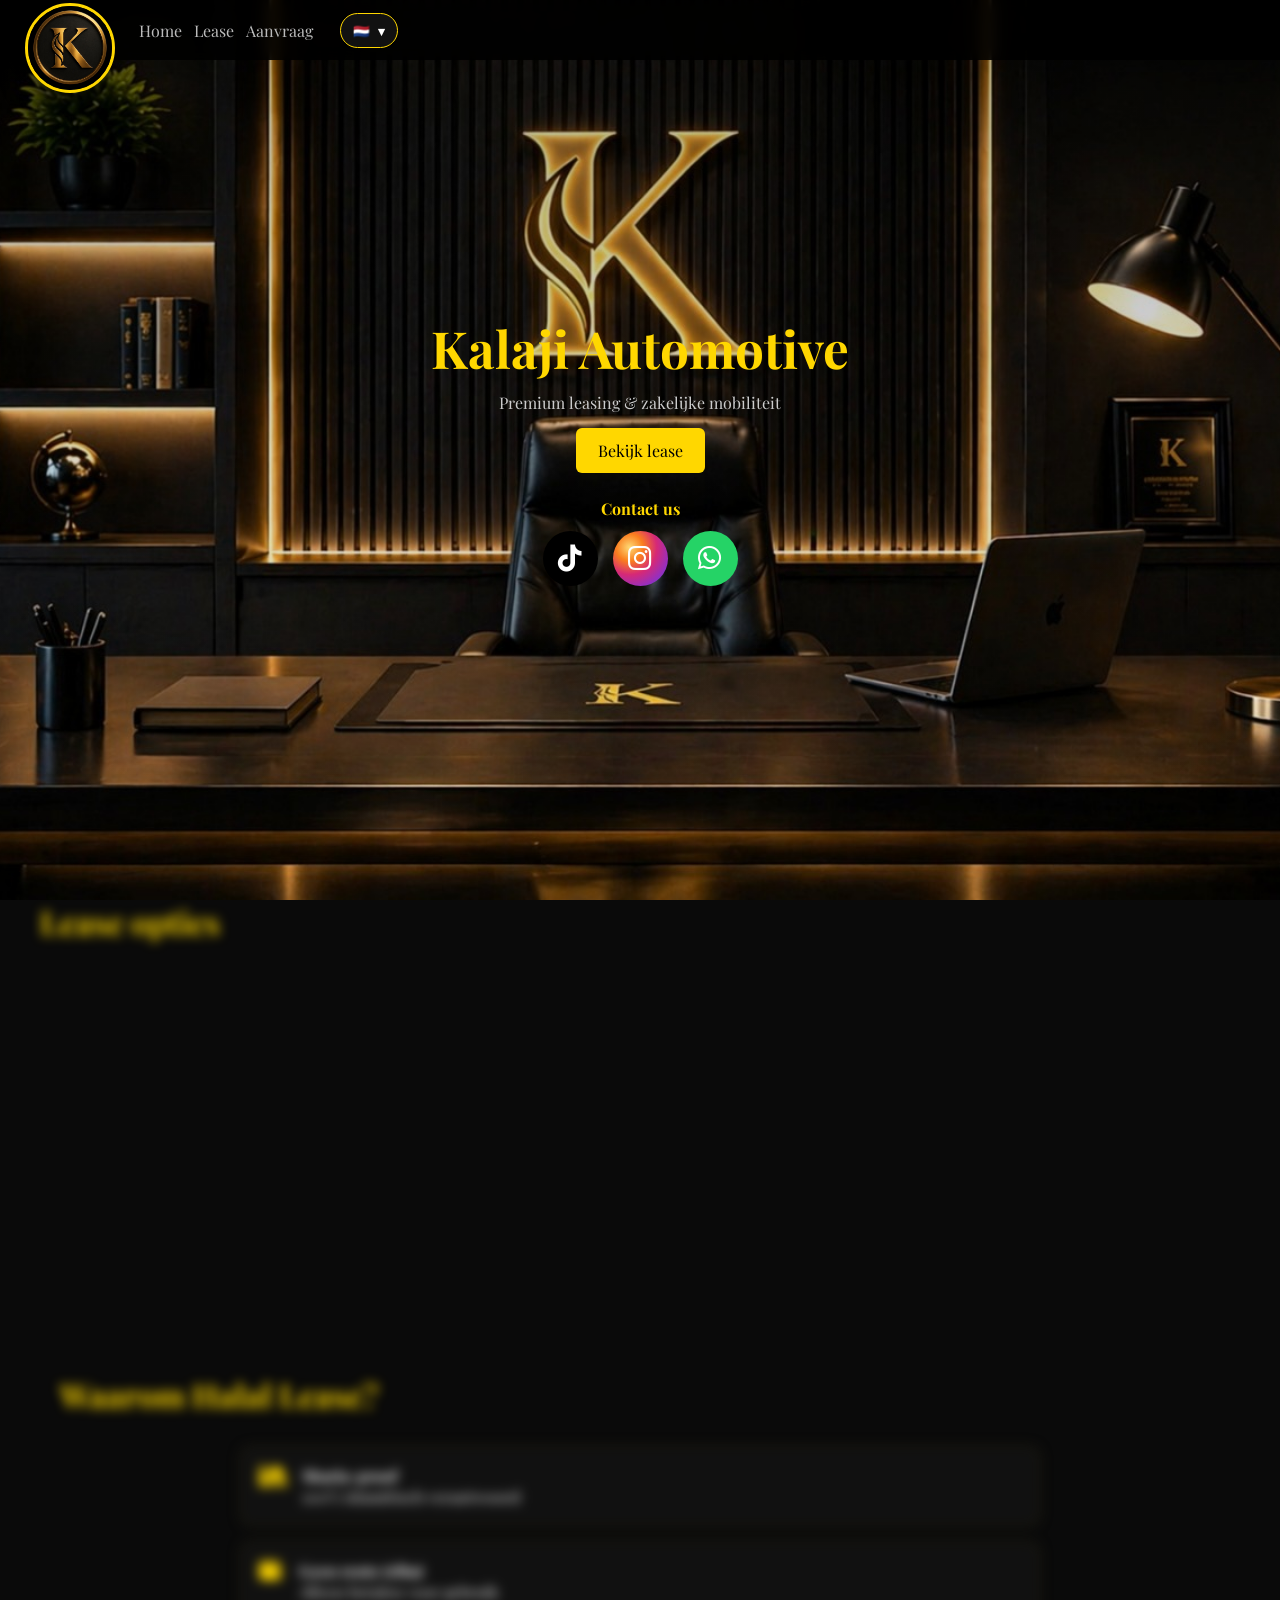
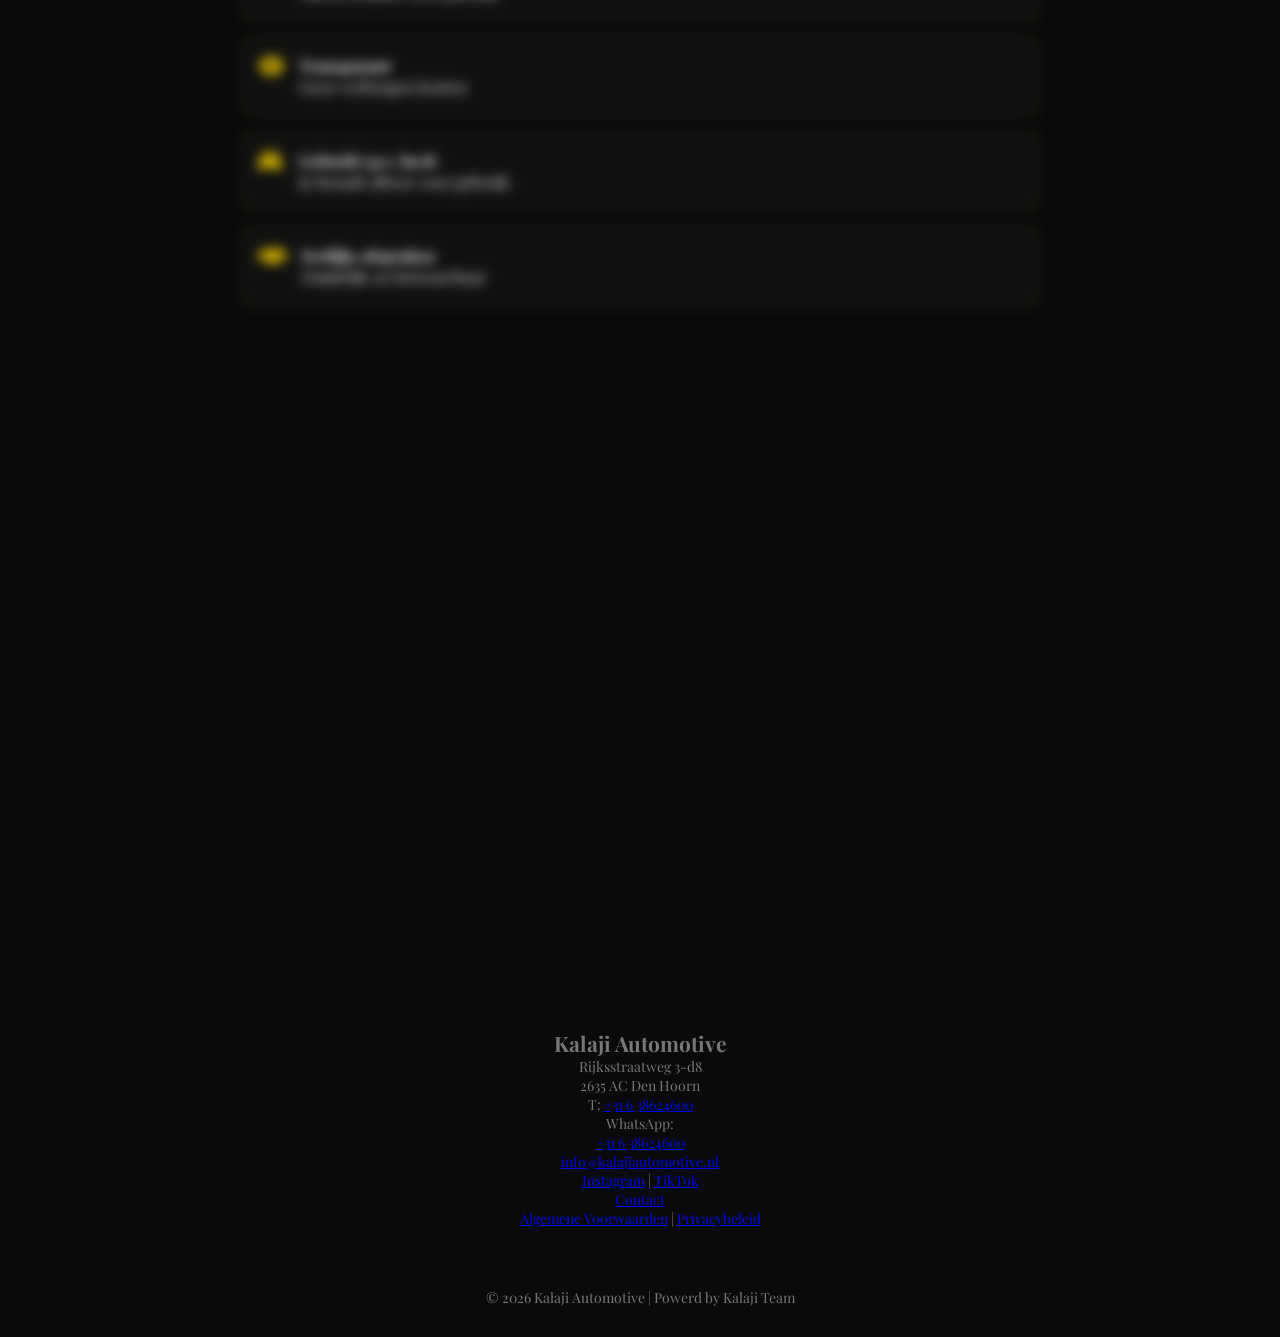
==== commit 2f20f381: "Enhance footer with contact details and social media Added footer with contact information and socia" ====
--- a/index.html
+++ b/index.html
@@ -18,8 +18,11 @@
 
   <div class="left">
     <div class="logo">
-      <img src="logor.jpeg" alt="logo">
-    </div>
+      <a href="index.html">
+        <img src="logor.jpeg" alt="logo">
+      </a>
+    </div>
+
 
 <nav>
   <a href="#home" data-key="nav_home">Home</a>
@@ -103,8 +106,8 @@
           <div class="overlay"><h3 data-key="car_business_title">Bedrijfswagen</h3></div>
         </div>
         <div class="card-back">
-          <h3 data-key="car_business_title">Bedrijfswagen</h3>
-          <p data-key="car_business_desc">Ideaal voor ondernemers</p>
+<h3 data-key="car_business_title">Bedrijfswagen</h3>
+<p data-key="car_business_desc"> Ideaal voor ondernemers</p>
         </div>
       </div>
     </div>
@@ -231,8 +234,46 @@
 </form>
 </section>
 
+<footer class="footer">
+
+  <h2>Kalaji Automotive</h2>
+
+  <p>
+    Rijksstraatweg 3-d8<br>
+    2635 AC Den Hoorn
+  </p>
+
+  <p>
+    T: <a href="tel:+31638624600">+31 6 38624600</a>
+  </p>
+
+  <p>
+    WhatsApp:<br>
+    <a href="https://wa.me/31638624600" target="_blank">+31 6 38624600</a>
+  </p>
+
+  <p>
+    <a href="mailto:info@kalajiautomotive.nl">info@kalajiautomotive.nl</a>
+  </p>
+
+
+  <div class="socials">
+    <a href="https://www.instagram.com/kalaji_automotive" target="_blank">Instagram</a> |
+    <a href="https://www.tiktok.com/@kalajiautobedrijf" target="_blank">TikTok</a>
+  </div>
+
+  <div class="footer-links">
+    <a href="contact.html">Contact</a>
+  </div>
+
+  <div class="legal">
+    <a href="voorwaarden.html">Algemene Voorwaarden</a> |
+    <a href="privacy.html">Privacybeleid</a>
+  </div>
+
+</footer>
 <footer>
-© 2026 Kalaji Automotive
+© 2026 Kalaji Automotive | Powerd by Kalaji Team 
 </footer>
 
 <script src="script.js"></script>
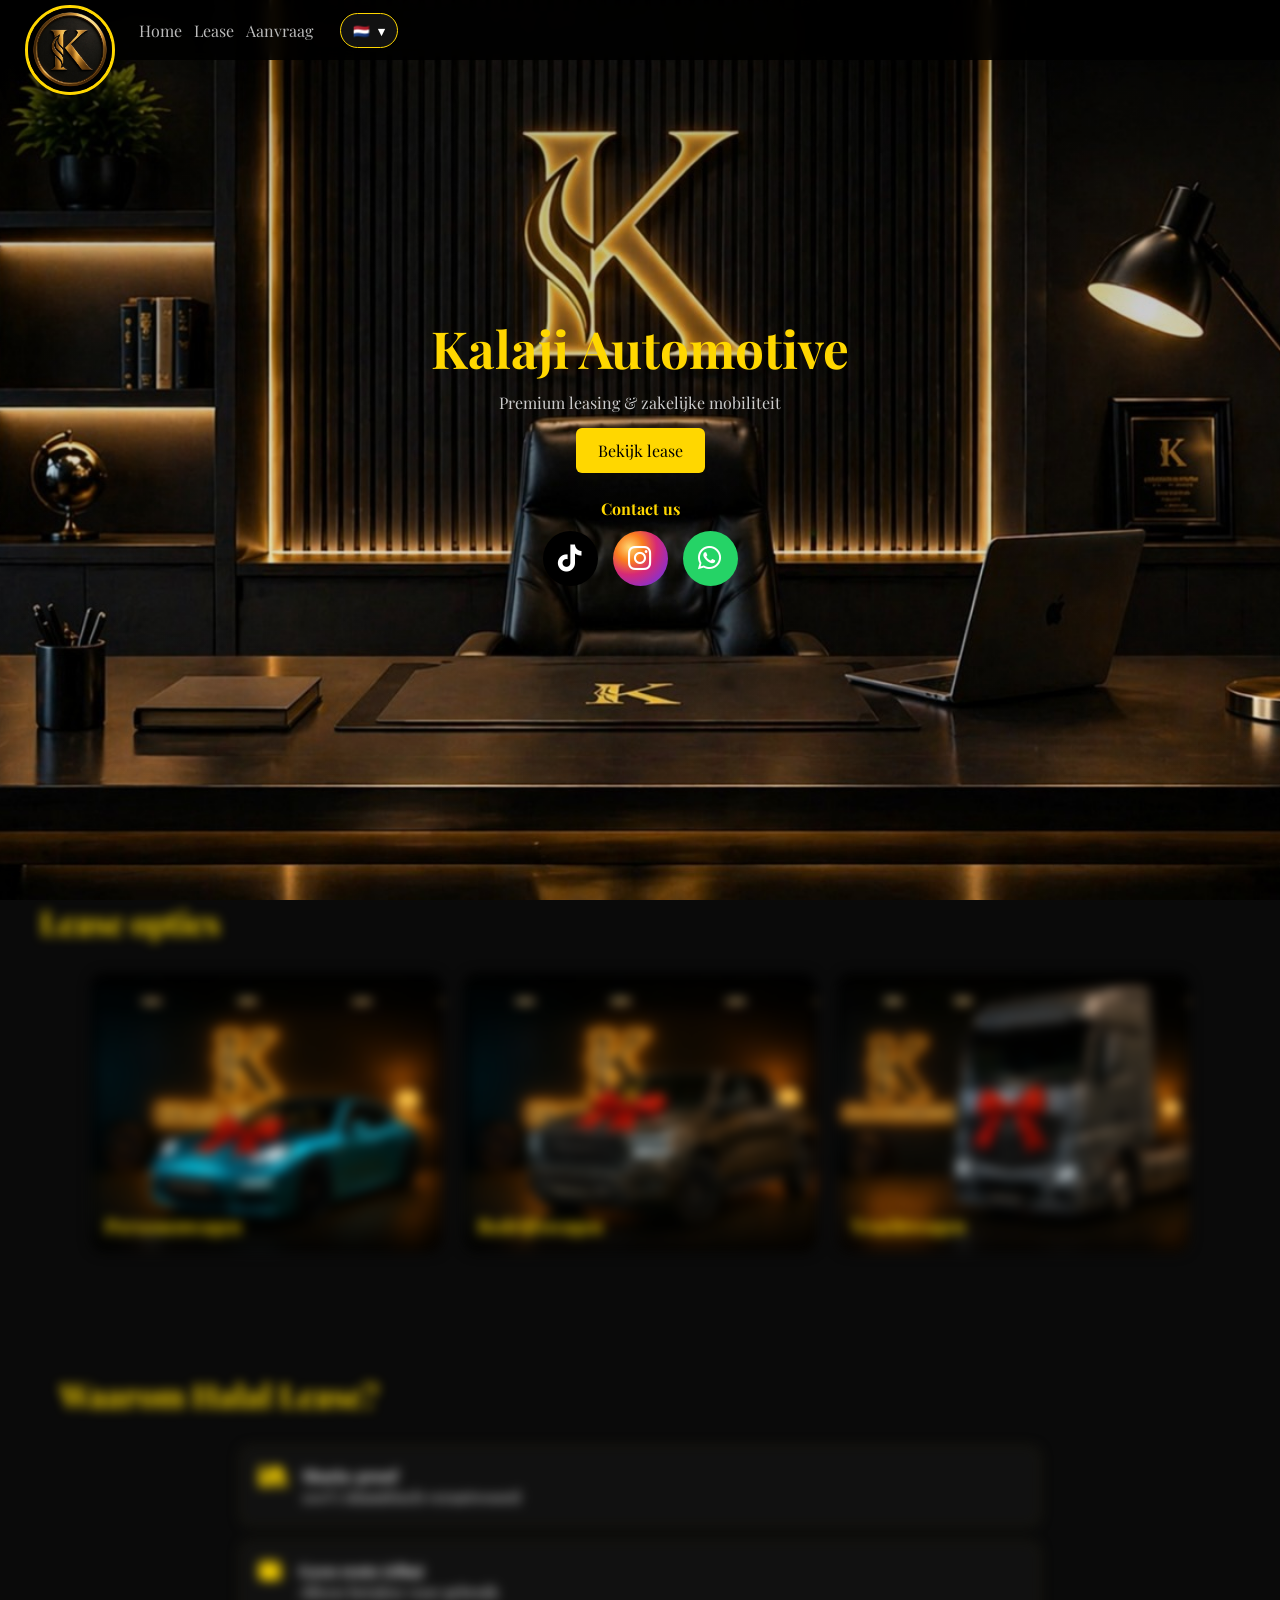
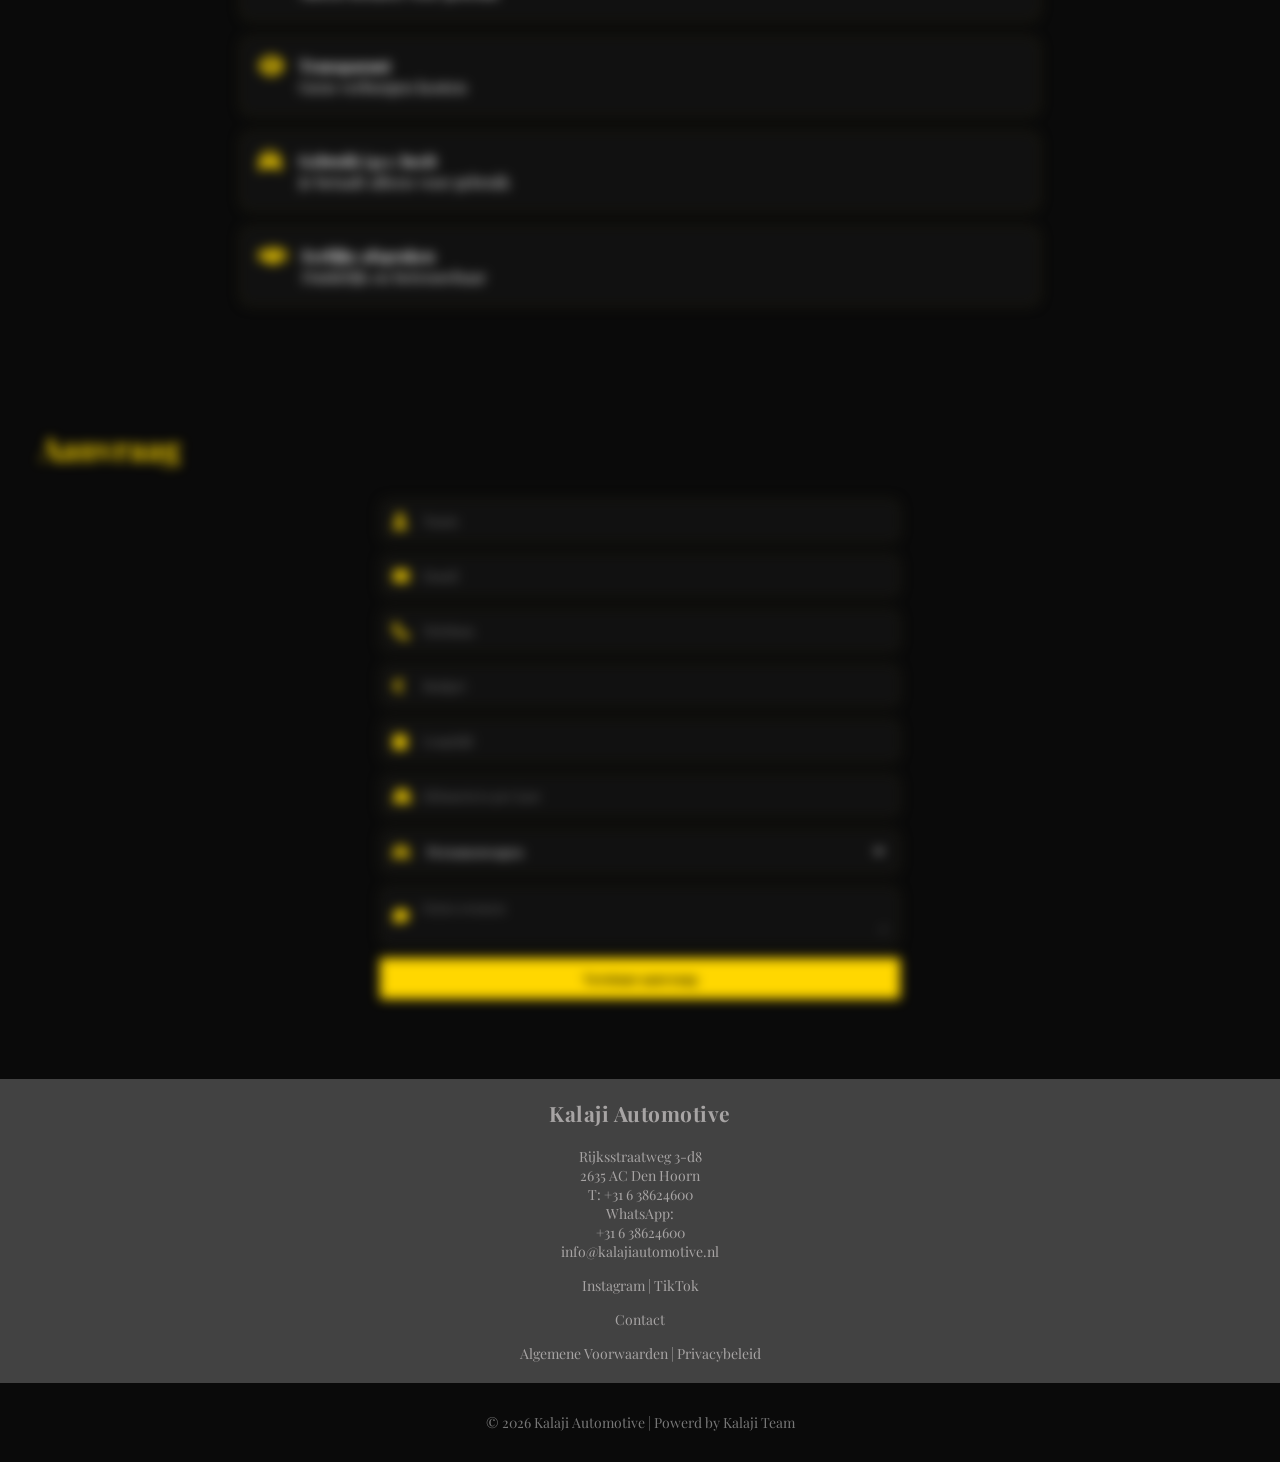
==== commit 6089191a: "Update index.html" ====
--- a/index.html
+++ b/index.html
@@ -5,6 +5,8 @@
 <meta name="viewport" content="width=device-width, initial-scale=1.0">
 <title>Kalaji Automotive</title>
 
+<link rel="shortcut icon" href="logor.jpeg">
+
 <link href="https://fonts.googleapis.com/css2?family=Playfair+Display:wght@500;700&display=swap" rel="stylesheet">
 <link rel="stylesheet" href="https://cdnjs.cloudflare.com/ajax/libs/font-awesome/6.7.1/css/all.min.css">
 <link rel="stylesheet" href="style.css">
--- a/style.css
+++ b/style.css
@@ -613,6 +613,170 @@
 
 
 
+/* =========================
+   FOOTER
+========================= */
+.footer {
+  background: #424242;
+  color: rgb(167, 164, 164);
+  text-align: center;
+  padding: 20px 10px;
+  font-family: 'Inter', sans-serif;
+  margin-top: 80px;
+}
+
+.footer a {
+  color: rgb(167, 164, 164);
+  text-decoration: none;
+}
+
+.footer a:hover {
+  text-decoration: underline;
+}
+
+.footer h2 {
+  font-family: 'Playfair Display', serif;
+  margin-bottom: 20px;
+  letter-spacing: 0.5px;
+}
+
+.footer-links,
+.socials,
+.legal {
+  margin-top: 15px;
+}
+
+
+/* =========================
+   IMAGE FIX (NIEUW)
+========================= */
+img {
+  max-width: 100%;
+  height: auto;
+  display: block;
+}
+
+/* Optioneel: als je een specifieke afbeelding container gebruikt */
+.image-container img {
+  width: 100%;
+  height: auto;
+  object-fit: cover;
+}
+
+
+/* =========================
+   RESET (NO BLUR BUGS)
+========================= */
+.legal-page,
+.legal-container {
+  filter: none !important;
+  opacity: 1 !important;
+  transform: none !important;
+}
+
+
+/* =========================
+   MOBILE
+========================= */
+@media (max-width: 768px) {
+
+  .legal-container {
+    position: relative;
+
+    width: 95%;
+    max-width: none;
+
+    top: auto;
+    left: auto;
+    transform: none;
+
+    margin: 40px auto;
+
+    padding: 22px;
+
+    border-radius: 10px;
+  }
+
+  .legal-container h1 {
+    font-size: 20px;
+  }
+
+  .legal-container h2 {
+    font-size: 15px;
+  }
+
+  .legal-container p {
+    font-size: 13px;
+  }
+
+  /* Extra mobile image control */
+  img {
+    width: 100%;
+    height: auto;
+  }
+}
+
+
+img {
+  max-width: 100%;
+  height: auto;
+  display: block;
+  margin: 0 auto; /* 👉 zorgt dat hij horizontaal in het midden staat */
+}
+
+
+.image-container {
+  display: flex;
+  justify-content: center; /* horizontaal centreren */
+  align-items: center;     /* verticaal (optioneel) */
+}
+
+.image-container img {
+  max-width: 100%;
+  height: auto;
+}
+
+
+
+
+
+
+
+
+
+
+
+
+
+
+
+
+
+
+
+
+
+
+
+
+
+
+
+
+
+
+
+
+
+
+
+
+
+
+
+
+
+
 /* From Uiverse.io by yeisonordonez */ 
 .container {
   position: absolute;
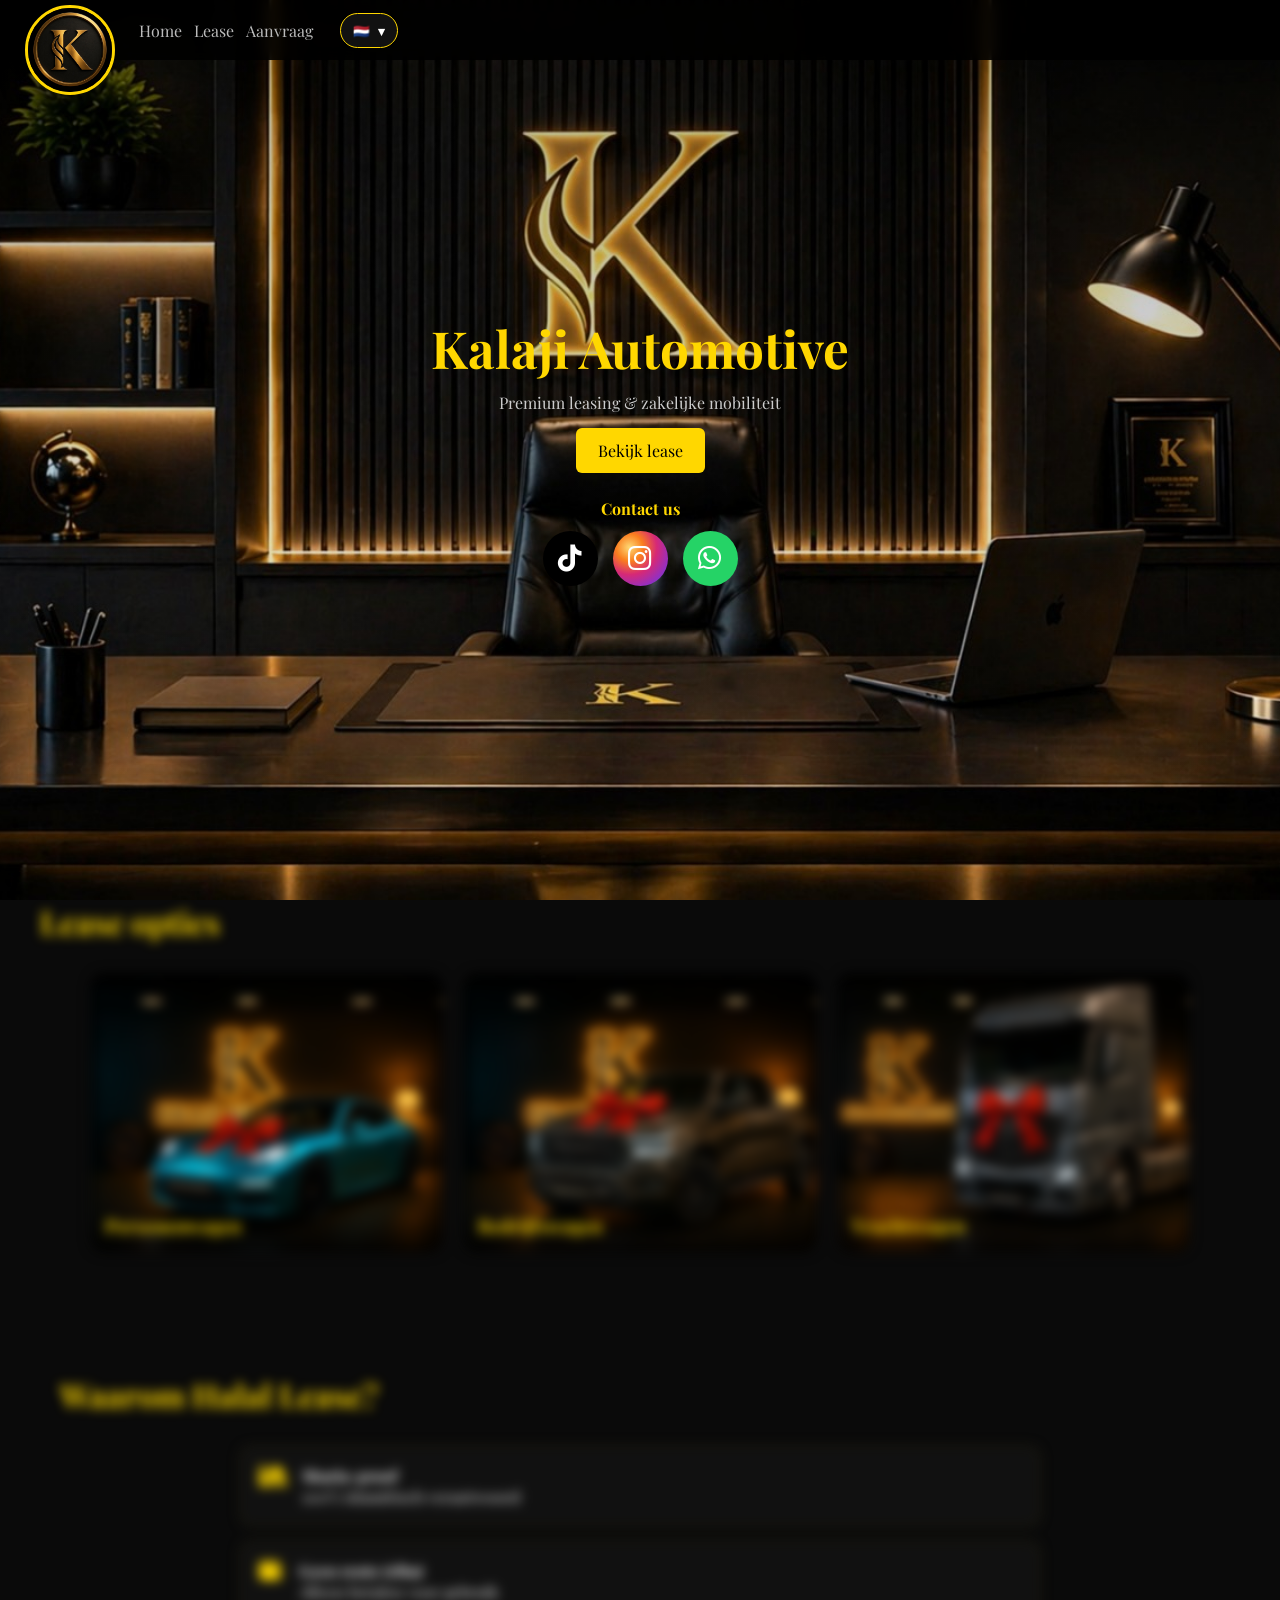
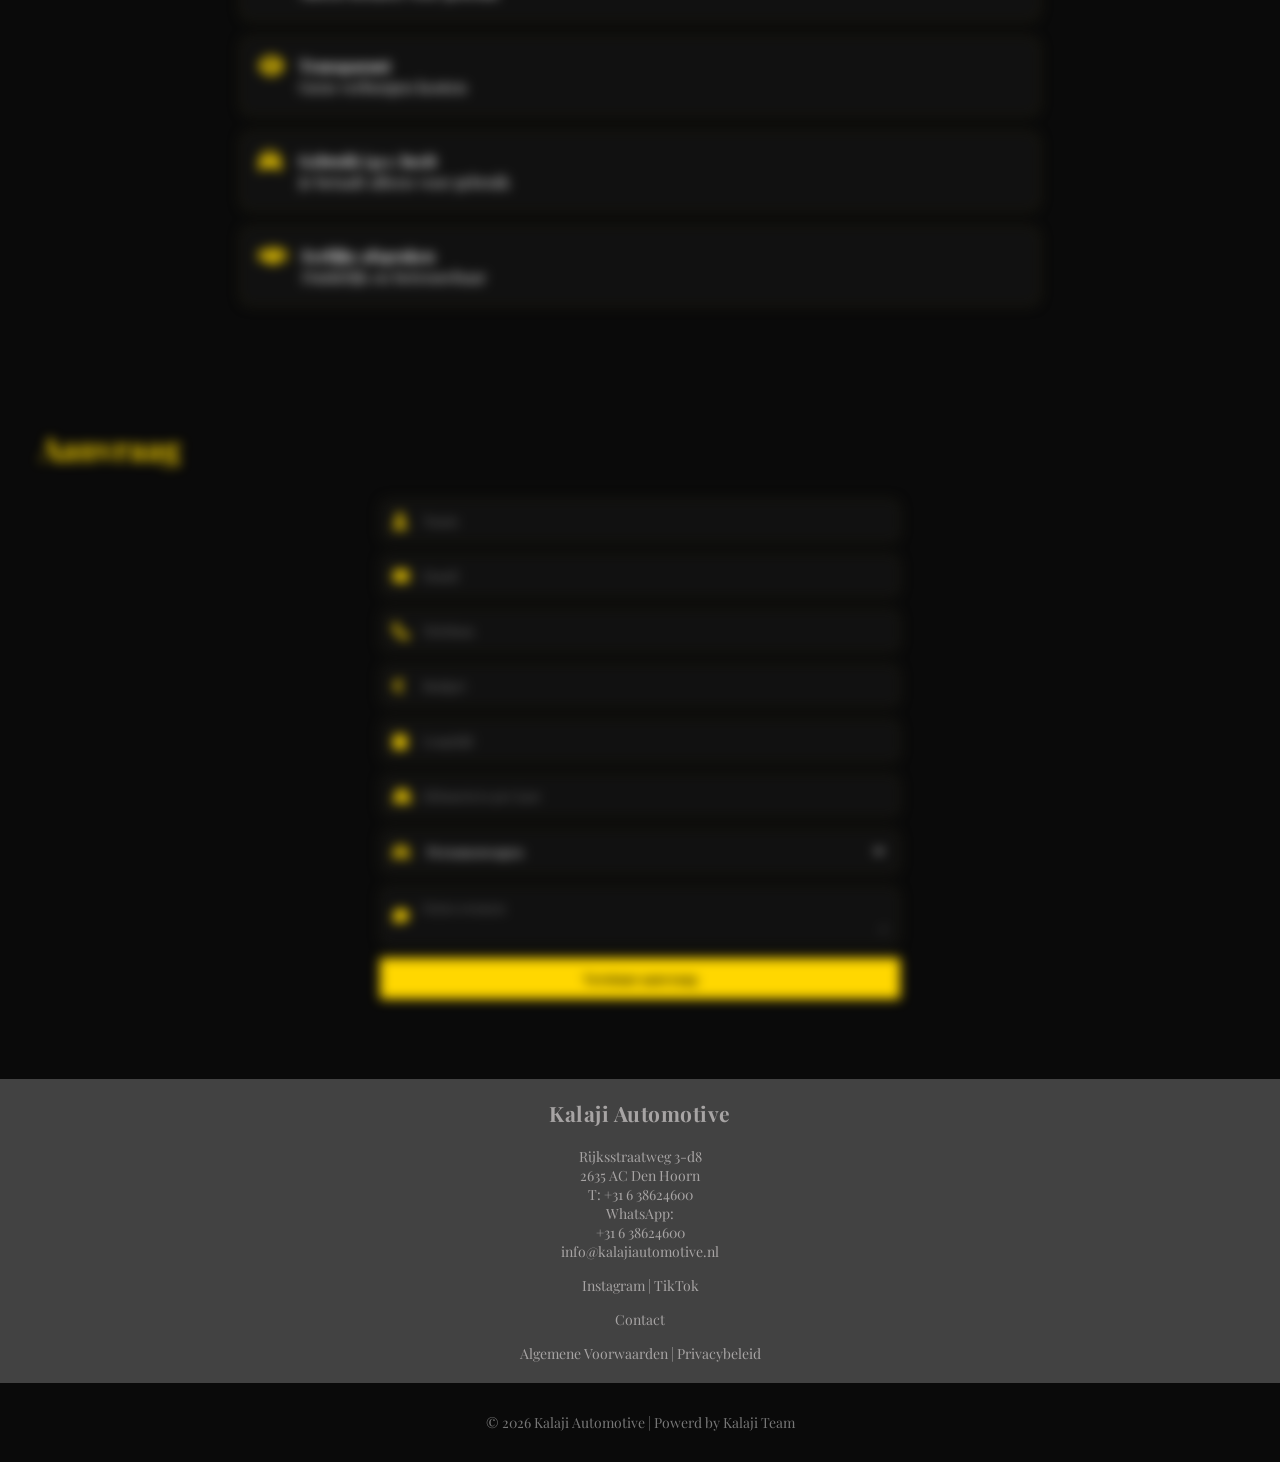
==== commit 42e374e4: "Update index.html" ====
--- a/index.html
+++ b/index.html
@@ -5,7 +5,8 @@
 <meta name="viewport" content="width=device-width, initial-scale=1.0">
 <title>Kalaji Automotive</title>
 
-<link rel="shortcut icon" href="logor.jpeg">
+<link rel="icon" href="logor.jpeg">
+<link rel="apple-touch-icon" href="logor.jpeg">
 
 <link href="https://fonts.googleapis.com/css2?family=Playfair+Display:wght@500;700&display=swap" rel="stylesheet">
 <link rel="stylesheet" href="https://cdnjs.cloudflare.com/ajax/libs/font-awesome/6.7.1/css/all.min.css">
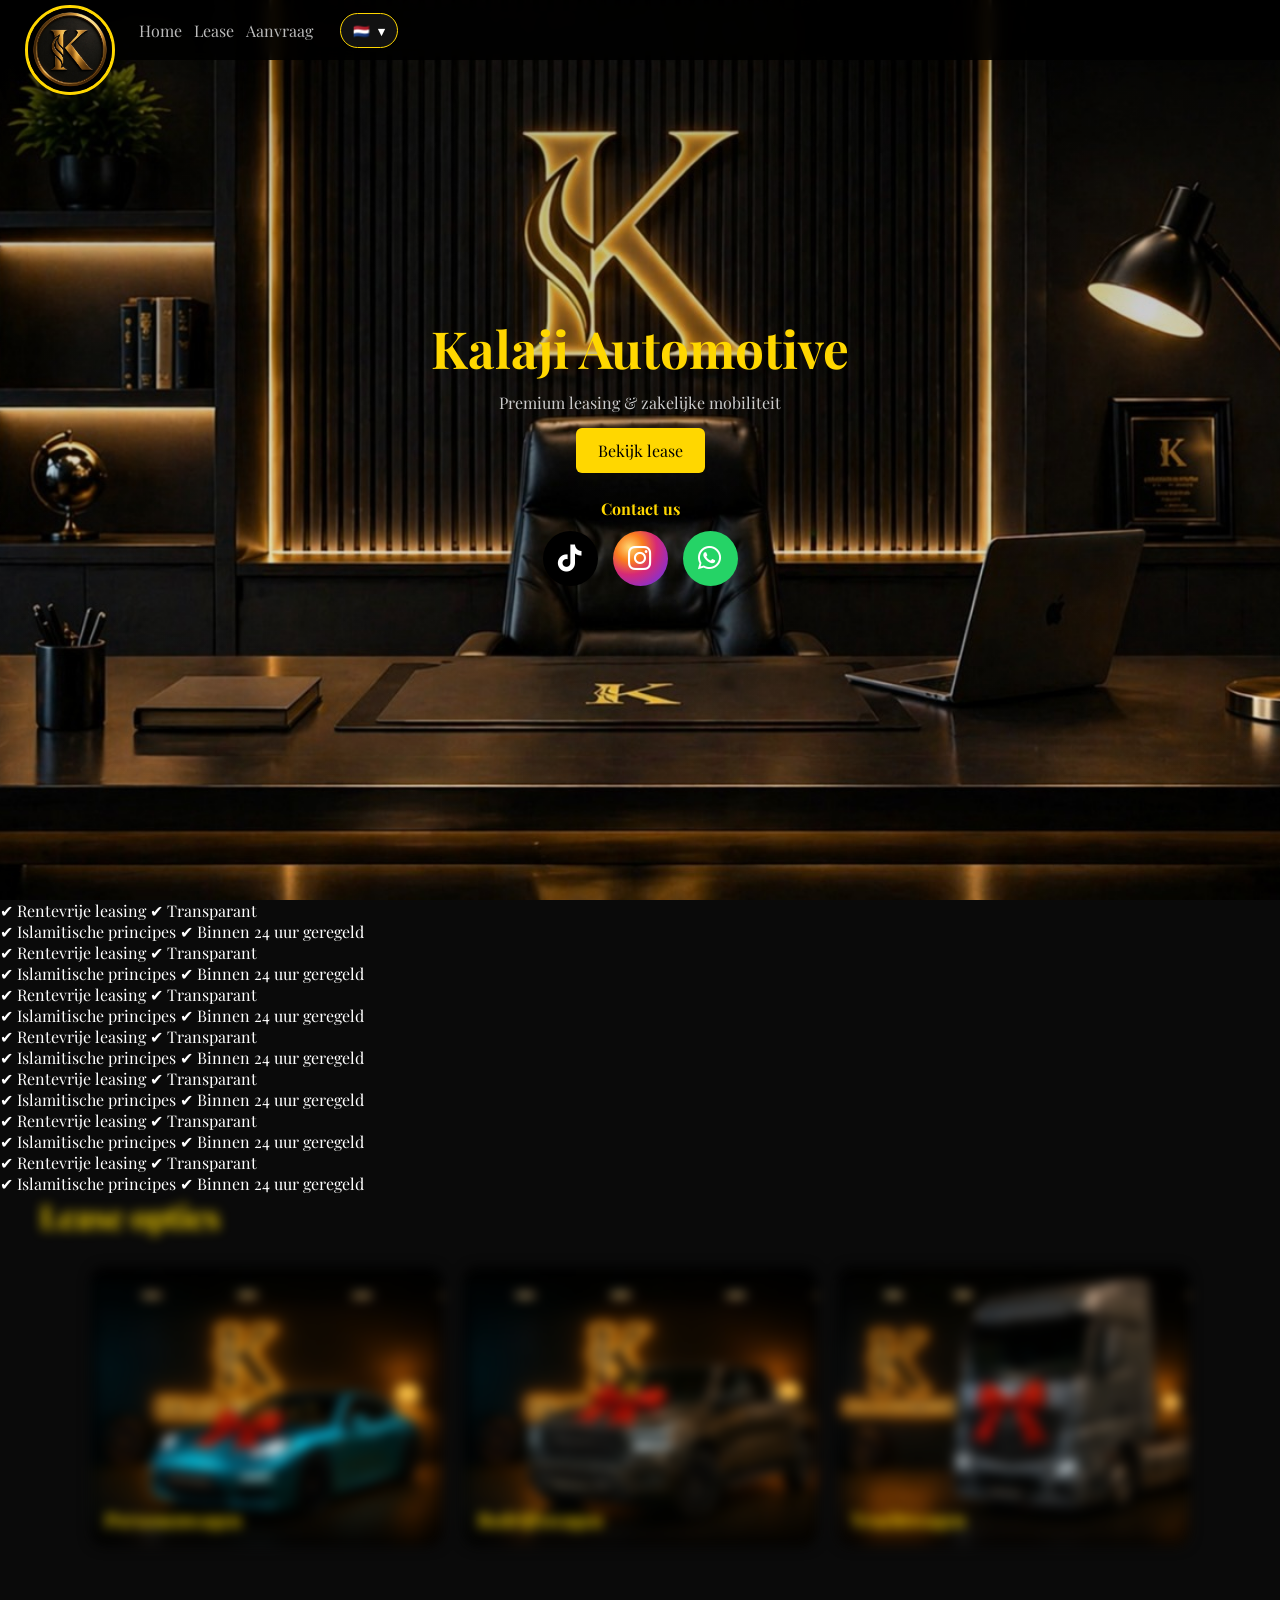
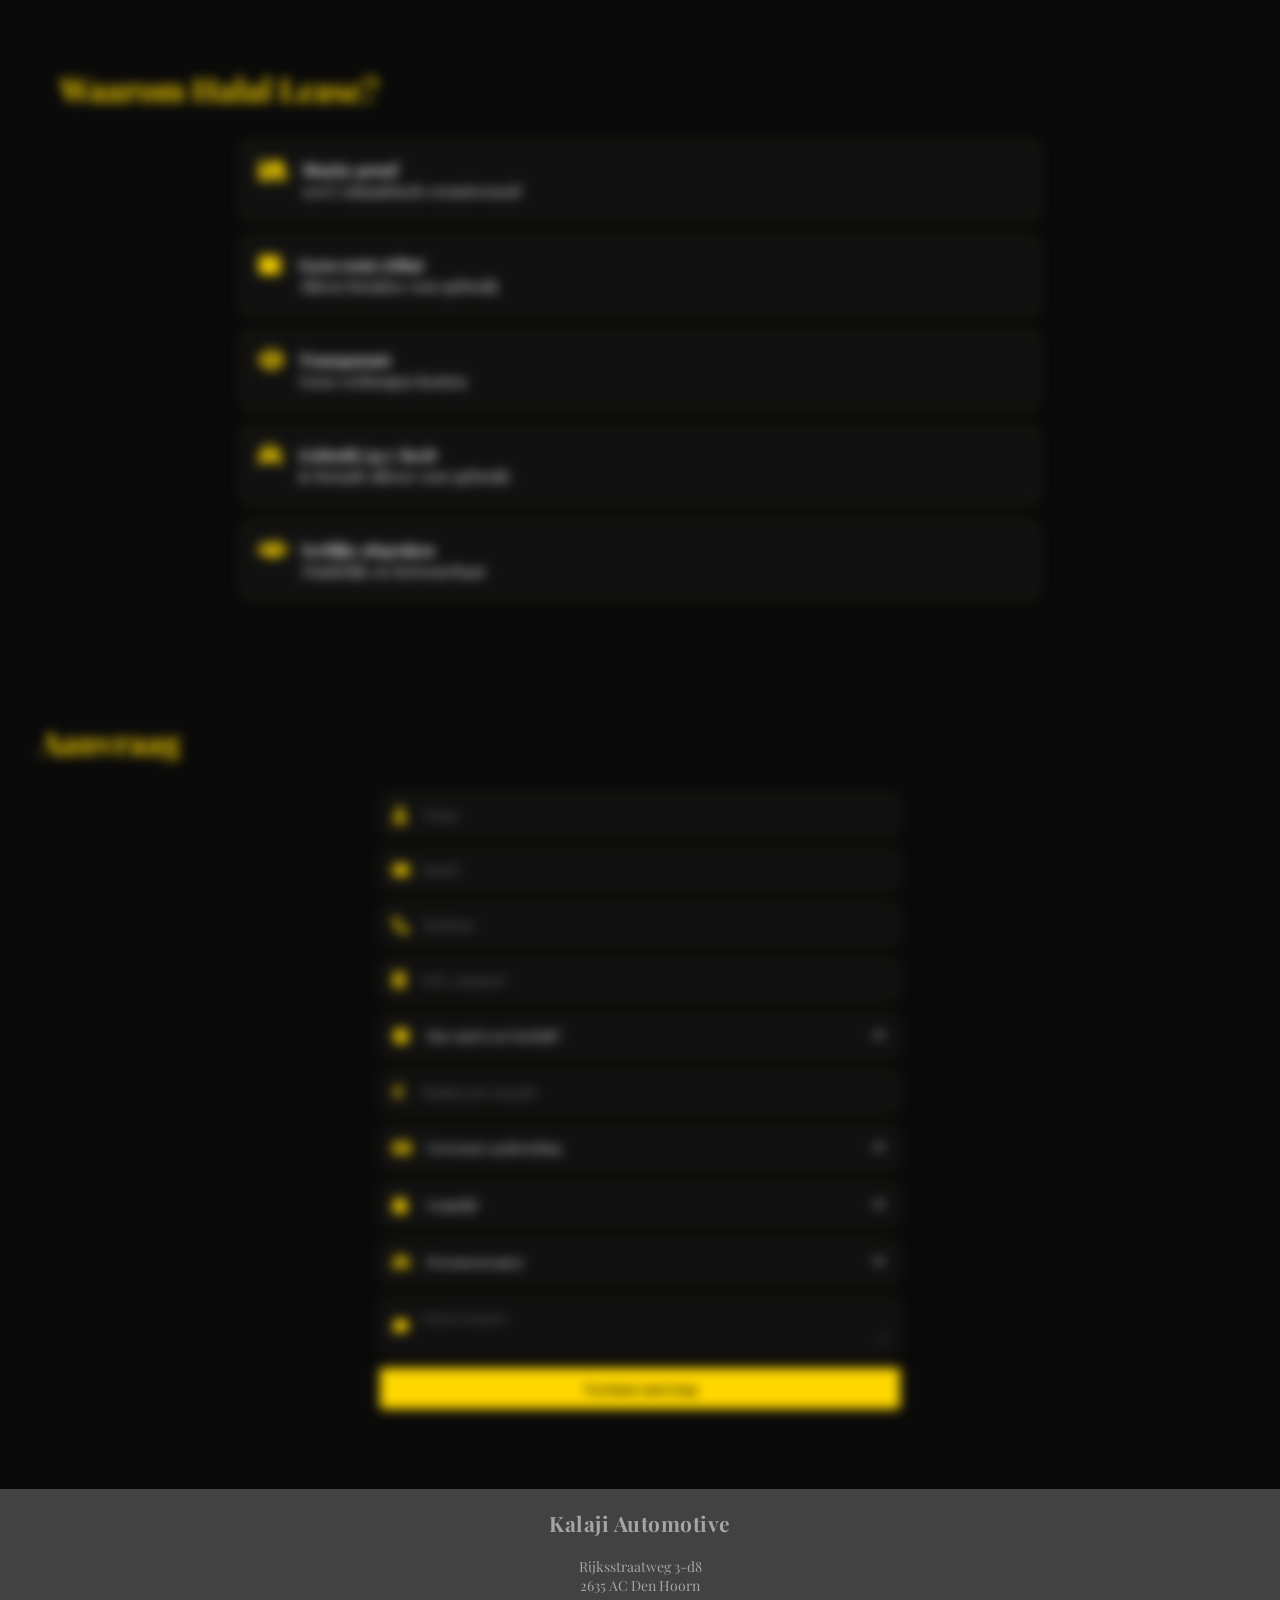
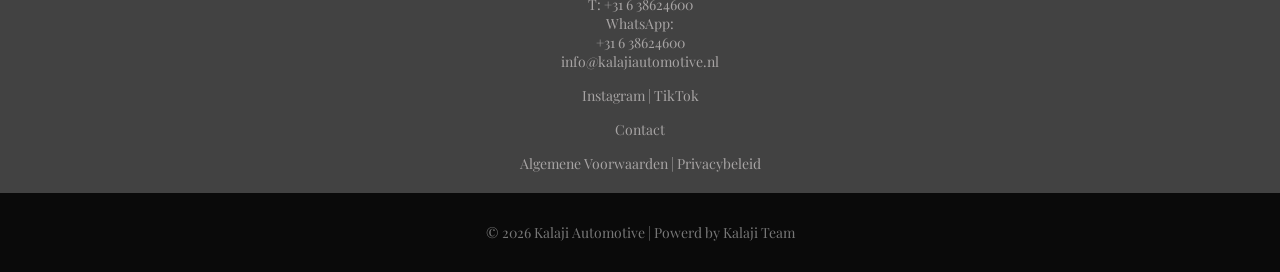
==== commit e237fd63: "Update icon link and add info bar with features" ====
--- a/index.html
+++ b/index.html
@@ -5,7 +5,7 @@
 <meta name="viewport" content="width=device-width, initial-scale=1.0">
 <title>Kalaji Automotive</title>
 
-<link rel="icon" href="logor.jpeg">
+<link rel="icon" type="image/jpeg" sizes="32x32" href="logor.jpeg">
 <link rel="apple-touch-icon" href="logor.jpeg">
 
 <link href="https://fonts.googleapis.com/css2?family=Playfair+Display:wght@500;700&display=swap" rel="stylesheet">
@@ -83,6 +83,121 @@
 
 
 
+
+
+
+
+
+
+
+
+
+
+
+
+
+
+<div class="info-bar">
+  <div class="ticker">
+    <div class="track">
+
+      <div class="group">
+        <span data-key="ticker_lease">✔ Rentevrije leasing</span>
+        <span data-key="ticker_transparent">✔ Transparant</span>
+      </div>
+
+      <div class="group">
+        <span data-key="ticker_sharia">✔ Islamitische principes</span>
+        <span data-key="ticker_fast">✔ Binnen 24 uur geregeld</span>
+      </div>  
+
+      <!-- duplicate (belangrijk voor loop) -->
+      <div class="group">
+        <span data-key="ticker_lease">✔ Rentevrije leasing</span>
+        <span data-key="ticker_transparent">✔ Transparant</span>
+      </div>
+
+      <div class="group">
+        <span data-key="ticker_sharia">✔ Islamitische principes</span>
+        <span data-key="ticker_fast">✔ Binnen 24 uur geregeld</span>
+      </div>
+
+      <!-- duplicate (belangrijk voor loop) -->
+      <div class="group">
+        <span data-key="ticker_lease">✔ Rentevrije leasing</span>
+        <span data-key="ticker_transparent">✔ Transparant</span>
+      </div>
+
+      <div class="group">
+        <span data-key="ticker_sharia">✔ Islamitische principes</span>
+        <span data-key="ticker_fast">✔ Binnen 24 uur geregeld</span>
+      </div>
+
+      <!-- duplicate (belangrijk voor loop) -->
+      <div class="group">
+        <span data-key="ticker_lease">✔ Rentevrije leasing</span>
+        <span data-key="ticker_transparent">✔ Transparant</span>
+      </div>
+
+      <div class="group">
+        <span data-key="ticker_sharia">✔ Islamitische principes</span>
+        <span data-key="ticker_fast">✔ Binnen 24 uur geregeld</span>
+      </div>
+
+      <!-- duplicate (belangrijk voor loop) -->
+      <div class="group">
+        <span data-key="ticker_lease">✔ Rentevrije leasing</span>
+        <span data-key="ticker_transparent">✔ Transparant</span>
+      </div>
+
+      <div class="group">
+        <span data-key="ticker_sharia">✔ Islamitische principes</span>
+        <span data-key="ticker_fast">✔ Binnen 24 uur geregeld</span>
+      </div>      <!-- duplicate (belangrijk voor loop) -->
+      <div class="group">
+        <span data-key="ticker_lease">✔ Rentevrije leasing</span>
+        <span data-key="ticker_transparent">✔ Transparant</span>
+      </div>
+
+      <div class="group">
+        <span data-key="ticker_sharia">✔ Islamitische principes</span>
+        <span data-key="ticker_fast">✔ Binnen 24 uur geregeld</span>
+      </div>      <!-- duplicate (belangrijk voor loop) -->
+      <div class="group">
+        <span data-key="ticker_lease">✔ Rentevrije leasing</span>
+        <span data-key="ticker_transparent">✔ Transparant</span>
+      </div>
+
+      <div class="group">
+        <span data-key="ticker_sharia">✔ Islamitische principes</span>
+        <span data-key="ticker_fast">✔ Binnen 24 uur geregeld</span>
+      </div>
+      
+
+    </div>
+  </div>
+</div>
+
+
+
+
+
+
+
+
+
+
+
+
+
+
+
+
+
+
+
+
+
 <!-- LEASE -->
 <section id="lease" class="section">
 <h2 data-key="lease_title">Lease opties</h2>
@@ -204,19 +319,75 @@
   </div>
 
   <div class="form-row">
-    <i class="fa fa-euro-sign"></i>
-    <input name="budget" data-key-placeholder="budget" placeholder="Budget">
-  </div>
-
-  <div class="form-row">
-    <i class="fa fa-calendar"></i>
-    <input name="looptijd" data-key-placeholder="duration" placeholder="Looptijd">
-  </div>
-
-  <div class="form-row">
-    <i class="fa fa-road"></i>
-    <input name="kilometers" data-key-placeholder="kilometers" placeholder="Kilometers per jaar">
-  </div>
+    <i class="fa fa-building"></i>  
+    <input name="Kvk_nummer" data-key-placeholder="Kvk_nummer" placeholder="Kvk_nummer" required>
+  </div>
+
+<div class="form-row">
+  <i class="fa fa-clock"></i>
+
+  <select name="company_age">
+    <option value="" disabled selected data-key="company_age">
+      Hoe oud is uw bedrijf?
+    </option>
+
+    <option value="0-1" data-key="age_0_1">0 - 1 jaar</option>
+    <option value="1-2" data-key="age_1_2">1 - 2 jaar</option>
+    <option value="3-5" data-key="age_3_5">3 - 5 jaar</option>
+    <option value="5-10" data-key="age_5_10">5 - 10 jaar</option>
+    <option value="10+" data-key="age_10_plus">10+ jaar</option>
+  </select>
+</div>
+
+<div class="form-row">
+  <i class="fa fa-euro-sign"></i>
+
+  <input 
+    name="budget"
+    data-key-placeholder="budget_month"
+    placeholder="Budget per maand"
+  >
+</div>
+
+  <div class="form-row">
+  <i class="fa fa-money-bill"></i>
+
+
+  <select name="downpayment">
+    <option value="" disabled selected data-key="downpayment">
+      Gewenste aanbetaling
+    </option>
+
+    <option value="0">€0</option>
+    <option value="500">€500</option>
+    <option value="1000">€1.000</option>
+    <option value="2500">€2.500</option>
+    <option value="5000">€5.000</option>
+    <option value="10000">€10.000+</option>
+  </select>
+</div>
+
+
+<div class="form-row">
+  <i class="fa fa-calendar"></i>
+
+  <select name="duration_select">
+    <option value="" disabled selected data-key="duration_select">
+      Looptijd
+    </option>
+
+    <option value="1" data-key="duration_1">1 jaar</option>
+    <option value="2" data-key="duration_2">2 jaar</option>
+    <option value="3" data-key="duration_3">3 jaar</option>
+    <option value="4" data-key="duration_4">4 jaar</option>
+    <option value="5" data-key="duration_5">5 jaar</option>
+    <option value="6" data-key="duration_6">6 jaar</option>
+    <option value="7" data-key="duration_7">7 jaar</option>
+    <option value="8" data-key="duration_8">8 jaar</option>
+    <option value="9" data-key="duration_9">9 jaar</option>
+    <option value="10" data-key="duration_10">10 jaar</option>
+  </select>
+</div>
 
   <div class="form-row">
     <i class="fa fa-car"></i>
